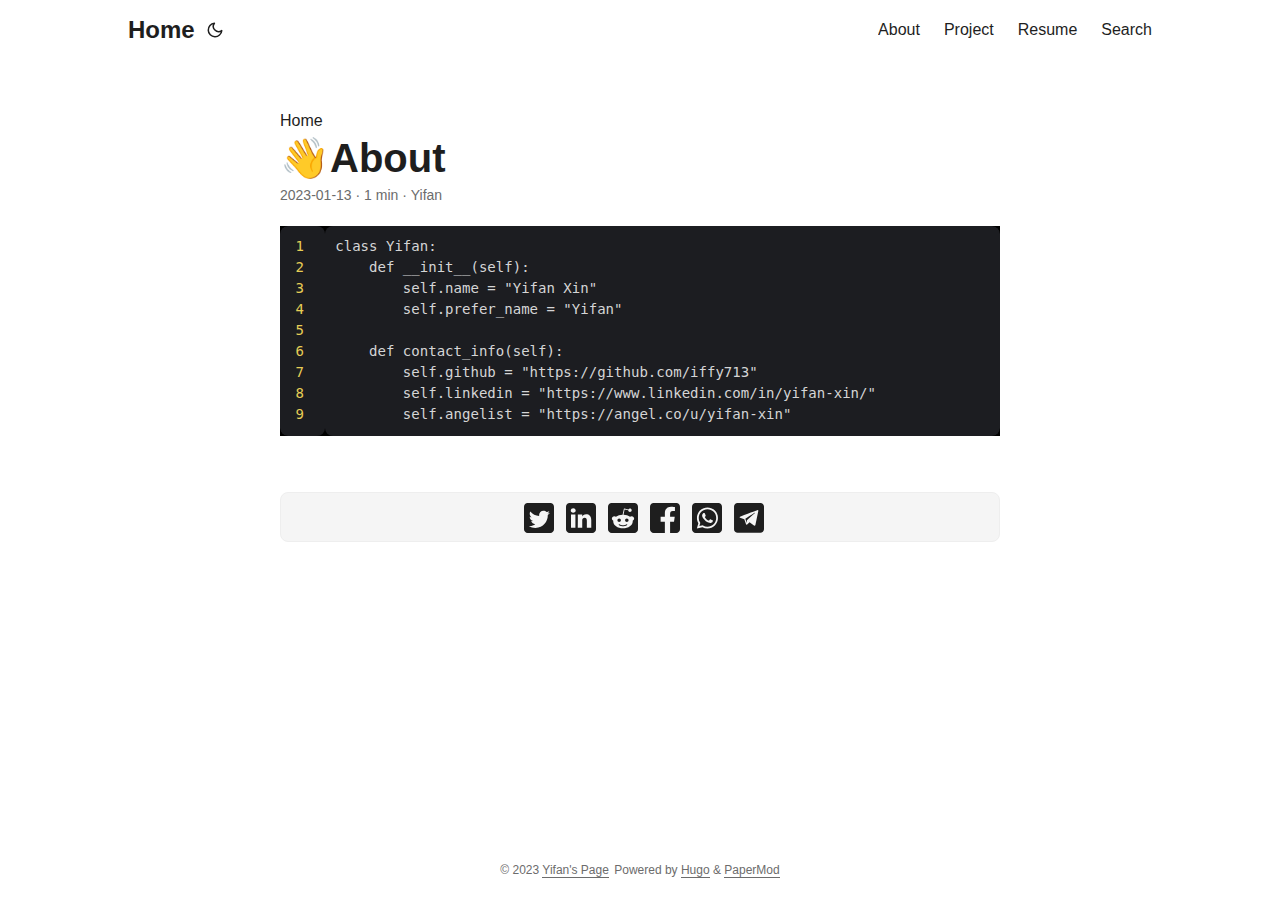
==== about/index.html @ 6765599f "project added" ====
<!DOCTYPE html>
<html lang="en" dir="auto">

<head><meta charset="utf-8">
<meta http-equiv="X-UA-Compatible" content="IE=edge">
<meta name="viewport" content="width=device-width, initial-scale=1, shrink-to-fit=no">
<meta name="robots" content="index, follow">
<title>👋About | Yifan&#39;s Page</title>
<meta name="keywords" content="">
<meta name="description" content=" 1 2 3 4 5 6 7 8 9 class Yifan: def __init__(self): self.name = &#34;Yifan Xin&#34; self.prefer_name = &#34;Yifan&#34; def contact_info(self): self.github = &#34;https://github.com/iffy713&#34; self.linkedin = &#34;https://www.linkedin.com/in/yifan-xin/&#34; self.angelist = &#34;https://angel.co/u/yifan-xin&#34; ">
<meta name="author" content="Yifan">
<link rel="canonical" href="/about/">
<link crossorigin="anonymous" href="/assets/css/stylesheet.96899f97d8f8189d0ff2f895ef7d104ef2a38fa0104562f554c249c6476eda64.css" integrity="sha256-lomfl9j4GJ0P8viV730QTvKjj6AQRWL1VMJJxkdu2mQ=" rel="preload stylesheet" as="style">
<script defer crossorigin="anonymous" src="/assets/js/highlight.acb54fd32bbc1982428b8850317e45d076b95012730a5936667e6bc21777692a.js" integrity="sha256-rLVP0yu8GYJCi4hQMX5F0Ha5UBJzClk2Zn5rwhd3aSo="
    onload="hljs.initHighlightingOnLoad();"></script>
<link rel="icon" href="favicon.ico">
<link rel="icon" type="image/png" sizes="16x16" href="favicon-16x16.png">
<link rel="icon" type="image/png" sizes="32x32" href="favicon-32x32.png">
<link rel="apple-touch-icon" href="apple-touch-icon.png">
<link rel="mask-icon" href="safari-pinned-tab.svg">
<meta name="theme-color" content="#2e2e33">
<meta name="msapplication-TileColor" content="#2e2e33">
<noscript>
    <style>
        #theme-toggle,
        .top-link {
            display: none;
        }

    </style>
    <style>
        @media (prefers-color-scheme: dark) {
            :root {
                --theme: rgb(29, 30, 32);
                --entry: rgb(46, 46, 51);
                --primary: rgb(218, 218, 219);
                --secondary: rgb(155, 156, 157);
                --tertiary: rgb(65, 66, 68);
                --content: rgb(196, 196, 197);
                --hljs-bg: rgb(46, 46, 51);
                --code-bg: rgb(55, 56, 62);
                --border: rgb(51, 51, 51);
            }

            .list {
                background: var(--theme);
            }

            .list:not(.dark)::-webkit-scrollbar-track {
                background: 0 0;
            }

            .list:not(.dark)::-webkit-scrollbar-thumb {
                border-color: var(--theme);
            }
        }

    </style>
</noscript><meta property="og:title" content="👋About" />
<meta property="og:description" content=" 1 2 3 4 5 6 7 8 9 class Yifan: def __init__(self): self.name = &#34;Yifan Xin&#34; self.prefer_name = &#34;Yifan&#34; def contact_info(self): self.github = &#34;https://github.com/iffy713&#34; self.linkedin = &#34;https://www.linkedin.com/in/yifan-xin/&#34; self.angelist = &#34;https://angel.co/u/yifan-xin&#34; " />
<meta property="og:type" content="article" />
<meta property="og:url" content="/about/" /><meta property="article:section" content="" />
<meta property="article:published_time" content="2023-01-13T00:19:32-05:00" />
<meta property="article:modified_time" content="2023-01-13T00:19:32-05:00" />

<meta name="twitter:card" content="summary"/>
<meta name="twitter:title" content="👋About"/>
<meta name="twitter:description" content=" 1 2 3 4 5 6 7 8 9 class Yifan: def __init__(self): self.name = &#34;Yifan Xin&#34; self.prefer_name = &#34;Yifan&#34; def contact_info(self): self.github = &#34;https://github.com/iffy713&#34; self.linkedin = &#34;https://www.linkedin.com/in/yifan-xin/&#34; self.angelist = &#34;https://angel.co/u/yifan-xin&#34; "/>


<script type="application/ld+json">
{
  "@context": "https://schema.org",
  "@type": "BreadcrumbList",
  "itemListElement": [, 
    {
      "@type": "ListItem",
      "position":  2 ,
      "name": "👋About",
      "item": "/about/"
    }
  ]
}
</script>
<script type="application/ld+json">
{
  "@context": "https://schema.org",
  "@type": "BlogPosting",
  "headline": "👋About",
  "name": "👋About",
  "description": " 1 2 3 4 5 6 7 8 9 class Yifan: def __init__(self): self.name = \u0026#34;Yifan Xin\u0026#34; self.prefer_name = \u0026#34;Yifan\u0026#34; def contact_info(self): self.github = \u0026#34;https://github.com/iffy713\u0026#34; self.linkedin = \u0026#34;https://www.linkedin.com/in/yifan-xin/\u0026#34; self.angelist = \u0026#34;https://angel.co/u/yifan-xin\u0026#34; ",
  "keywords": [
    
  ],
  "articleBody": " 1 2 3 4 5 6 7 8 9 class Yifan: def __init__(self): self.name = \"Yifan Xin\" self.prefer_name = \"Yifan\" def contact_info(self): self.github = \"https://github.com/iffy713\" self.linkedin = \"https://www.linkedin.com/in/yifan-xin/\" self.angelist = \"https://angel.co/u/yifan-xin\" ",
  "wordCount" : "31",
  "inLanguage": "en",
  "datePublished": "2023-01-13T00:19:32-05:00",
  "dateModified": "2023-01-13T00:19:32-05:00",
  "author":{
    "@type": "Person",
    "name": "Yifan"
  },
  "mainEntityOfPage": {
    "@type": "WebPage",
    "@id": "/about/"
  },
  "publisher": {
    "@type": "Organization",
    "name": "Yifan's Page",
    "logo": {
      "@type": "ImageObject",
      "url": "favicon.ico"
    }
  }
}
</script>
</head>

<body class="" id="top">
<script>
    if (localStorage.getItem("pref-theme") === "dark") {
        document.body.classList.add('dark');
    } else if (localStorage.getItem("pref-theme") === "light") {
        document.body.classList.remove('dark')
    } else if (window.matchMedia('(prefers-color-scheme: dark)').matches) {
        document.body.classList.add('dark');
    }

</script>

<header class="header">
    <nav class="nav">
        <div class="logo">
            <a href="" accesskey="h" title="Home (Alt + H)">Home</a>
            <div class="logo-switches">
                <button id="theme-toggle" accesskey="t" title="(Alt + T)">
                    <svg id="moon" xmlns="http://www.w3.org/2000/svg" width="24" height="18" viewBox="0 0 24 24"
                        fill="none" stroke="currentColor" stroke-width="2" stroke-linecap="round"
                        stroke-linejoin="round">
                        <path d="M21 12.79A9 9 0 1 1 11.21 3 7 7 0 0 0 21 12.79z"></path>
                    </svg>
                    <svg id="sun" xmlns="http://www.w3.org/2000/svg" width="24" height="18" viewBox="0 0 24 24"
                        fill="none" stroke="currentColor" stroke-width="2" stroke-linecap="round"
                        stroke-linejoin="round">
                        <circle cx="12" cy="12" r="5"></circle>
                        <line x1="12" y1="1" x2="12" y2="3"></line>
                        <line x1="12" y1="21" x2="12" y2="23"></line>
                        <line x1="4.22" y1="4.22" x2="5.64" y2="5.64"></line>
                        <line x1="18.36" y1="18.36" x2="19.78" y2="19.78"></line>
                        <line x1="1" y1="12" x2="3" y2="12"></line>
                        <line x1="21" y1="12" x2="23" y2="12"></line>
                        <line x1="4.22" y1="19.78" x2="5.64" y2="18.36"></line>
                        <line x1="18.36" y1="5.64" x2="19.78" y2="4.22"></line>
                    </svg>
                </button>
            </div>
        </div>
        <ul id="menu">
            <li>
                <a href="about" title="About">
                    <span>About</span>
                </a>
            </li>
            <li>
                <a href="project" title="Project">
                    <span>Project</span>
                </a>
            </li>
            <li>
                <a href="resume" title="Resume">
                    <span>Resume</span>
                </a>
            </li>
            <li>
                <a href="search" title="Search">
                    <span>Search</span>
                </a>
            </li>
        </ul>
    </nav>
</header>
<main class="main">

<article class="post-single">
  <header class="post-header">
    <div class="breadcrumbs"><a href="">Home</a></div>
    <h1 class="post-title">
      👋About
    </h1>
    <div class="post-meta"><span title='2023-01-13 00:19:32 -0500 EST'>2023-01-13</span>&nbsp;·&nbsp;1 min&nbsp;·&nbsp;Yifan

</div>
  </header> 

  <div class="post-content"><div class="highlight"><div style="color:#e5e5e5;background-color:#000;-moz-tab-size:4;-o-tab-size:4;tab-size:4;">
<table style="border-spacing:0;padding:0;margin:0;border:0;"><tr><td style="vertical-align:top;padding:0;margin:0;border:0;">
<pre tabindex="0" style="color:#e5e5e5;background-color:#000;-moz-tab-size:4;-o-tab-size:4;tab-size:4;"><code><span style="white-space:pre;user-select:none;margin-right:0.4em;padding:0 0.4em 0 0.4em;color:#727272">1
</span><span style="white-space:pre;user-select:none;margin-right:0.4em;padding:0 0.4em 0 0.4em;color:#727272">2
</span><span style="white-space:pre;user-select:none;margin-right:0.4em;padding:0 0.4em 0 0.4em;color:#727272">3
</span><span style="white-space:pre;user-select:none;margin-right:0.4em;padding:0 0.4em 0 0.4em;color:#727272">4
</span><span style="white-space:pre;user-select:none;margin-right:0.4em;padding:0 0.4em 0 0.4em;color:#727272">5
</span><span style="white-space:pre;user-select:none;margin-right:0.4em;padding:0 0.4em 0 0.4em;color:#727272">6
</span><span style="white-space:pre;user-select:none;margin-right:0.4em;padding:0 0.4em 0 0.4em;color:#727272">7
</span><span style="white-space:pre;user-select:none;margin-right:0.4em;padding:0 0.4em 0 0.4em;color:#727272">8
</span><span style="white-space:pre;user-select:none;margin-right:0.4em;padding:0 0.4em 0 0.4em;color:#727272">9
</span></code></pre></td>
<td style="vertical-align:top;padding:0;margin:0;border:0;;width:100%">
<pre tabindex="0" style="color:#e5e5e5;background-color:#000;-moz-tab-size:4;-o-tab-size:4;tab-size:4;"><code class="language-fallback" data-lang="fallback"><span style="display:flex;"><span>class Yifan:
</span></span><span style="display:flex;"><span>    def __init__(self):
</span></span><span style="display:flex;"><span>        self.name = &#34;Yifan Xin&#34;
</span></span><span style="display:flex;"><span>        self.prefer_name = &#34;Yifan&#34;
</span></span><span style="display:flex;"><span>
</span></span><span style="display:flex;"><span>    def contact_info(self):
</span></span><span style="display:flex;"><span>        self.github = &#34;https://github.com/iffy713&#34;
</span></span><span style="display:flex;"><span>        self.linkedin = &#34;https://www.linkedin.com/in/yifan-xin/&#34;
</span></span><span style="display:flex;"><span>        self.angelist = &#34;https://angel.co/u/yifan-xin&#34;
</span></span></code></pre></td></tr></table>
</div>
</div>

  </div>

  <footer class="post-footer">
    <ul class="post-tags">
    </ul>


<div class="share-buttons">
    <a target="_blank" rel="noopener noreferrer" aria-label="share 👋About on twitter"
        href="https://twitter.com/intent/tweet/?text=%f0%9f%91%8bAbout&amp;url=%2fabout%2f&amp;hashtags=">
        <svg version="1.1" viewBox="0 0 512 512" xml:space="preserve" height="30px" width="30px" fill="currentColor">
            <path
                d="M449.446,0c34.525,0 62.554,28.03 62.554,62.554l0,386.892c0,34.524 -28.03,62.554 -62.554,62.554l-386.892,0c-34.524,0 -62.554,-28.03 -62.554,-62.554l0,-386.892c0,-34.524 28.029,-62.554 62.554,-62.554l386.892,0Zm-253.927,424.544c135.939,0 210.268,-112.643 210.268,-210.268c0,-3.218 0,-6.437 -0.153,-9.502c14.406,-10.421 26.973,-23.448 36.935,-38.314c-13.18,5.824 -27.433,9.809 -42.452,11.648c15.326,-9.196 26.973,-23.602 32.49,-40.92c-14.252,8.429 -30.038,14.56 -46.896,17.931c-13.487,-14.406 -32.644,-23.295 -53.946,-23.295c-40.767,0 -73.87,33.104 -73.87,73.87c0,5.824 0.613,11.494 1.992,16.858c-61.456,-3.065 -115.862,-32.49 -152.337,-77.241c-6.284,10.881 -9.962,23.601 -9.962,37.088c0,25.594 13.027,48.276 32.95,61.456c-12.107,-0.307 -23.448,-3.678 -33.41,-9.196l0,0.92c0,35.862 25.441,65.594 59.311,72.49c-6.13,1.686 -12.72,2.606 -19.464,2.606c-4.751,0 -9.348,-0.46 -13.946,-1.38c9.349,29.426 36.628,50.728 68.965,51.341c-25.287,19.771 -57.164,31.571 -91.8,31.571c-5.977,0 -11.801,-0.306 -17.625,-1.073c32.337,21.15 71.264,33.41 112.95,33.41Z" />
        </svg>
    </a>
    <a target="_blank" rel="noopener noreferrer" aria-label="share 👋About on linkedin"
        href="https://www.linkedin.com/shareArticle?mini=true&amp;url=%2fabout%2f&amp;title=%f0%9f%91%8bAbout&amp;summary=%f0%9f%91%8bAbout&amp;source=%2fabout%2f">
        <svg version="1.1" viewBox="0 0 512 512" xml:space="preserve" height="30px" width="30px" fill="currentColor">
            <path
                d="M449.446,0c34.525,0 62.554,28.03 62.554,62.554l0,386.892c0,34.524 -28.03,62.554 -62.554,62.554l-386.892,0c-34.524,0 -62.554,-28.03 -62.554,-62.554l0,-386.892c0,-34.524 28.029,-62.554 62.554,-62.554l386.892,0Zm-288.985,423.278l0,-225.717l-75.04,0l0,225.717l75.04,0Zm270.539,0l0,-129.439c0,-69.333 -37.018,-101.586 -86.381,-101.586c-39.804,0 -57.634,21.891 -67.617,37.266l0,-31.958l-75.021,0c0.995,21.181 0,225.717 0,225.717l75.02,0l0,-126.056c0,-6.748 0.486,-13.492 2.474,-18.315c5.414,-13.475 17.767,-27.434 38.494,-27.434c27.135,0 38.007,20.707 38.007,51.037l0,120.768l75.024,0Zm-307.552,-334.556c-25.674,0 -42.448,16.879 -42.448,39.002c0,21.658 16.264,39.002 41.455,39.002l0.484,0c26.165,0 42.452,-17.344 42.452,-39.002c-0.485,-22.092 -16.241,-38.954 -41.943,-39.002Z" />
        </svg>
    </a>
    <a target="_blank" rel="noopener noreferrer" aria-label="share 👋About on reddit"
        href="https://reddit.com/submit?url=%2fabout%2f&title=%f0%9f%91%8bAbout">
        <svg version="1.1" viewBox="0 0 512 512" xml:space="preserve" height="30px" width="30px" fill="currentColor">
            <path
                d="M449.446,0c34.525,0 62.554,28.03 62.554,62.554l0,386.892c0,34.524 -28.03,62.554 -62.554,62.554l-386.892,0c-34.524,0 -62.554,-28.03 -62.554,-62.554l0,-386.892c0,-34.524 28.029,-62.554 62.554,-62.554l386.892,0Zm-3.446,265.638c0,-22.964 -18.616,-41.58 -41.58,-41.58c-11.211,0 -21.361,4.457 -28.841,11.666c-28.424,-20.508 -67.586,-33.757 -111.204,-35.278l18.941,-89.121l61.884,13.157c0.756,15.734 13.642,28.29 29.56,28.29c16.407,0 29.706,-13.299 29.706,-29.701c0,-16.403 -13.299,-29.702 -29.706,-29.702c-11.666,0 -21.657,6.792 -26.515,16.578l-69.105,-14.69c-1.922,-0.418 -3.939,-0.042 -5.585,1.036c-1.658,1.073 -2.811,2.761 -3.224,4.686l-21.152,99.438c-44.258,1.228 -84.046,14.494 -112.837,35.232c-7.468,-7.164 -17.589,-11.591 -28.757,-11.591c-22.965,0 -41.585,18.616 -41.585,41.58c0,16.896 10.095,31.41 24.568,37.918c-0.639,4.135 -0.99,8.328 -0.99,12.576c0,63.977 74.469,115.836 166.33,115.836c91.861,0 166.334,-51.859 166.334,-115.836c0,-4.218 -0.347,-8.387 -0.977,-12.493c14.564,-6.47 24.735,-21.034 24.735,-38.001Zm-119.474,108.193c-20.27,20.241 -59.115,21.816 -70.534,21.816c-11.428,0 -50.277,-1.575 -70.522,-21.82c-3.007,-3.008 -3.007,-7.882 0,-10.889c3.003,-2.999 7.882,-3.003 10.885,0c12.777,12.781 40.11,17.317 59.637,17.317c19.522,0 46.86,-4.536 59.657,-17.321c3.016,-2.999 7.886,-2.995 10.885,0.008c3.008,3.011 3.003,7.882 -0.008,10.889Zm-5.23,-48.781c-16.373,0 -29.701,-13.324 -29.701,-29.698c0,-16.381 13.328,-29.714 29.701,-29.714c16.378,0 29.706,13.333 29.706,29.714c0,16.374 -13.328,29.698 -29.706,29.698Zm-160.386,-29.702c0,-16.381 13.328,-29.71 29.714,-29.71c16.369,0 29.689,13.329 29.689,29.71c0,16.373 -13.32,29.693 -29.689,29.693c-16.386,0 -29.714,-13.32 -29.714,-29.693Z" />
        </svg>
    </a>
    <a target="_blank" rel="noopener noreferrer" aria-label="share 👋About on facebook"
        href="https://facebook.com/sharer/sharer.php?u=%2fabout%2f">
        <svg version="1.1" viewBox="0 0 512 512" xml:space="preserve" height="30px" width="30px" fill="currentColor">
            <path
                d="M449.446,0c34.525,0 62.554,28.03 62.554,62.554l0,386.892c0,34.524 -28.03,62.554 -62.554,62.554l-106.468,0l0,-192.915l66.6,0l12.672,-82.621l-79.272,0l0,-53.617c0,-22.603 11.073,-44.636 46.58,-44.636l36.042,0l0,-70.34c0,0 -32.71,-5.582 -63.982,-5.582c-65.288,0 -107.96,39.569 -107.96,111.204l0,62.971l-72.573,0l0,82.621l72.573,0l0,192.915l-191.104,0c-34.524,0 -62.554,-28.03 -62.554,-62.554l0,-386.892c0,-34.524 28.029,-62.554 62.554,-62.554l386.892,0Z" />
        </svg>
    </a>
    <a target="_blank" rel="noopener noreferrer" aria-label="share 👋About on whatsapp"
        href="https://api.whatsapp.com/send?text=%f0%9f%91%8bAbout%20-%20%2fabout%2f">
        <svg version="1.1" viewBox="0 0 512 512" xml:space="preserve" height="30px" width="30px" fill="currentColor">
            <path
                d="M449.446,0c34.525,0 62.554,28.03 62.554,62.554l0,386.892c0,34.524 -28.03,62.554 -62.554,62.554l-386.892,0c-34.524,0 -62.554,-28.03 -62.554,-62.554l0,-386.892c0,-34.524 28.029,-62.554 62.554,-62.554l386.892,0Zm-58.673,127.703c-33.842,-33.881 -78.847,-52.548 -126.798,-52.568c-98.799,0 -179.21,80.405 -179.249,179.234c-0.013,31.593 8.241,62.428 23.927,89.612l-25.429,92.884l95.021,-24.925c26.181,14.28 55.659,21.807 85.658,21.816l0.074,0c98.789,0 179.206,-80.413 179.247,-179.243c0.018,-47.895 -18.61,-92.93 -52.451,-126.81Zm-126.797,275.782l-0.06,0c-26.734,-0.01 -52.954,-7.193 -75.828,-20.767l-5.441,-3.229l-56.386,14.792l15.05,-54.977l-3.542,-5.637c-14.913,-23.72 -22.791,-51.136 -22.779,-79.287c0.033,-82.142 66.867,-148.971 149.046,-148.971c39.793,0.014 77.199,15.531 105.329,43.692c28.128,28.16 43.609,65.592 43.594,105.4c-0.034,82.149 -66.866,148.983 -148.983,148.984Zm81.721,-111.581c-4.479,-2.242 -26.499,-13.075 -30.604,-14.571c-4.105,-1.495 -7.091,-2.241 -10.077,2.241c-2.986,4.483 -11.569,14.572 -14.182,17.562c-2.612,2.988 -5.225,3.364 -9.703,1.12c-4.479,-2.241 -18.91,-6.97 -36.017,-22.23c-13.314,-11.876 -22.304,-26.542 -24.916,-31.026c-2.612,-4.484 -0.279,-6.908 1.963,-9.14c2.016,-2.007 4.48,-5.232 6.719,-7.847c2.24,-2.615 2.986,-4.484 4.479,-7.472c1.493,-2.99 0.747,-5.604 -0.374,-7.846c-1.119,-2.241 -10.077,-24.288 -13.809,-33.256c-3.635,-8.733 -7.327,-7.55 -10.077,-7.688c-2.609,-0.13 -5.598,-0.158 -8.583,-0.158c-2.986,0 -7.839,1.121 -11.944,5.604c-4.105,4.484 -15.675,15.32 -15.675,37.364c0,22.046 16.048,43.342 18.287,46.332c2.24,2.99 31.582,48.227 76.511,67.627c10.685,4.615 19.028,7.371 25.533,9.434c10.728,3.41 20.492,2.929 28.209,1.775c8.605,-1.285 26.499,-10.833 30.231,-21.295c3.732,-10.464 3.732,-19.431 2.612,-21.298c-1.119,-1.869 -4.105,-2.99 -8.583,-5.232Z" />
        </svg>
    </a>
    <a target="_blank" rel="noopener noreferrer" aria-label="share 👋About on telegram"
        href="https://telegram.me/share/url?text=%f0%9f%91%8bAbout&amp;url=%2fabout%2f">
        <svg version="1.1" xml:space="preserve" viewBox="2 2 28 28" height="30px" width="30px" fill="currentColor">
            <path
                d="M26.49,29.86H5.5a3.37,3.37,0,0,1-2.47-1,3.35,3.35,0,0,1-1-2.47V5.48A3.36,3.36,0,0,1,3,3,3.37,3.37,0,0,1,5.5,2h21A3.38,3.38,0,0,1,29,3a3.36,3.36,0,0,1,1,2.46V26.37a3.35,3.35,0,0,1-1,2.47A3.38,3.38,0,0,1,26.49,29.86Zm-5.38-6.71a.79.79,0,0,0,.85-.66L24.73,9.24a.55.55,0,0,0-.18-.46.62.62,0,0,0-.41-.17q-.08,0-16.53,6.11a.59.59,0,0,0-.41.59.57.57,0,0,0,.43.52l4,1.24,1.61,4.83a.62.62,0,0,0,.63.43.56.56,0,0,0,.4-.17L16.54,20l4.09,3A.9.9,0,0,0,21.11,23.15ZM13.8,20.71l-1.21-4q8.72-5.55,8.78-5.55c.15,0,.23,0,.23.16a.18.18,0,0,1,0,.06s-2.51,2.3-7.52,6.8Z" />
        </svg>
    </a>
</div>
  </footer>
</article>
    </main>
    
<footer class="footer">
    <span>&copy; 2023 <a href="">Yifan&#39;s Page</a></span>
    <span>
        Powered by
        <a href="https://gohugo.io/" rel="noopener noreferrer" target="_blank">Hugo</a> &
        <a href="https://github.com/adityatelange/hugo-PaperMod/" rel="noopener" target="_blank">PaperMod</a>
    </span>
</footer>
<a href="#top" aria-label="go to top" title="Go to Top (Alt + G)" class="top-link" id="top-link" accesskey="g">
    <svg xmlns="http://www.w3.org/2000/svg" viewBox="0 0 12 6" fill="currentColor">
        <path d="M12 6H0l6-6z" />
    </svg>
</a>

<script>
    let menu = document.getElementById('menu')
    if (menu) {
        menu.scrollLeft = localStorage.getItem("menu-scroll-position");
        menu.onscroll = function () {
            localStorage.setItem("menu-scroll-position", menu.scrollLeft);
        }
    }

    document.querySelectorAll('a[href^="#"]').forEach(anchor => {
        anchor.addEventListener("click", function (e) {
            e.preventDefault();
            var id = this.getAttribute("href").substr(1);
            if (!window.matchMedia('(prefers-reduced-motion: reduce)').matches) {
                document.querySelector(`[id='${decodeURIComponent(id)}']`).scrollIntoView({
                    behavior: "smooth"
                });
            } else {
                document.querySelector(`[id='${decodeURIComponent(id)}']`).scrollIntoView();
            }
            if (id === "top") {
                history.replaceState(null, null, " ");
            } else {
                history.pushState(null, null, `#${id}`);
            }
        });
    });

</script>
<script>
    var mybutton = document.getElementById("top-link");
    window.onscroll = function () {
        if (document.body.scrollTop > 800 || document.documentElement.scrollTop > 800) {
            mybutton.style.visibility = "visible";
            mybutton.style.opacity = "1";
        } else {
            mybutton.style.visibility = "hidden";
            mybutton.style.opacity = "0";
        }
    };

</script>
<script>
    document.getElementById("theme-toggle").addEventListener("click", () => {
        if (document.body.className.includes("dark")) {
            document.body.classList.remove('dark');
            localStorage.setItem("pref-theme", 'light');
        } else {
            document.body.classList.add('dark');
            localStorage.setItem("pref-theme", 'dark');
        }
    })

</script>
<script>
    document.querySelectorAll('pre > code').forEach((codeblock) => {
        const container = codeblock.parentNode.parentNode;

        const copybutton = document.createElement('button');
        copybutton.classList.add('copy-code');
        copybutton.innerHTML = 'copy';

        function copyingDone() {
            copybutton.innerHTML = 'copied!';
            setTimeout(() => {
                copybutton.innerHTML = 'copy';
            }, 2000);
        }

        copybutton.addEventListener('click', (cb) => {
            if ('clipboard' in navigator) {
                navigator.clipboard.writeText(codeblock.textContent);
                copyingDone();
                return;
            }

            const range = document.createRange();
            range.selectNodeContents(codeblock);
            const selection = window.getSelection();
            selection.removeAllRanges();
            selection.addRange(range);
            try {
                document.execCommand('copy');
                copyingDone();
            } catch (e) { };
            selection.removeRange(range);
        });

        if (container.classList.contains("highlight")) {
            container.appendChild(copybutton);
        } else if (container.parentNode.firstChild == container) {
            
        } else if (codeblock.parentNode.parentNode.parentNode.parentNode.parentNode.nodeName == "TABLE") {
            
            codeblock.parentNode.parentNode.parentNode.parentNode.parentNode.appendChild(copybutton);
        } else {
            
            codeblock.parentNode.appendChild(copybutton);
        }
    });
</script>
</body>

</html>
---- assets/css/stylesheet.96899f97d8f8189d0ff2f895ef7d104ef2a38fa0104562f554c249c6476eda64.css ----
/*
  PaperMod v6
  License: MIT https://github.com/adityatelange/hugo-PaperMod/blob/master/LICENSE
  Copyright (c) 2020 nanxiaobei and adityatelange
  Copyright (c) 2021-2022 adityatelange
*/
:root{--gap:24px;--content-gap:20px;--nav-width:1024px;--main-width:720px;--header-height:60px;--footer-height:60px;--radius:8px;--theme:rgb(255, 255, 255);--entry:rgb(255, 255, 255);--primary:rgb(30, 30, 30);--secondary:rgb(108, 108, 108);--tertiary:rgb(214, 214, 214);--content:rgb(31, 31, 31);--hljs-bg:rgb(28, 29, 33);--code-bg:rgb(245, 245, 245);--border:rgb(238, 238, 238)}.dark{--theme:rgb(29, 30, 32);--entry:rgb(46, 46, 51);--primary:rgb(218, 218, 219);--secondary:rgb(155, 156, 157);--tertiary:rgb(65, 66, 68);--content:rgb(196, 196, 197);--hljs-bg:rgb(46, 46, 51);--code-bg:rgb(55, 56, 62);--border:rgb(51, 51, 51)}.list{background:var(--code-bg)}.dark.list{background:var(--theme)}*,::after,::before{box-sizing:border-box}html{-webkit-tap-highlight-color:transparent;overflow-y:scroll}a,button,body,h1,h2,h3,h4,h5,h6{color:var(--primary)}body{font-family:-apple-system,BlinkMacSystemFont,segoe ui,Roboto,Oxygen,Ubuntu,Cantarell,open sans,helvetica neue,sans-serif;font-size:18px;line-height:1.6;word-break:break-word;background:var(--theme)}article,aside,figcaption,figure,footer,header,hgroup,main,nav,section,table{display:block}h1,h2,h3,h4,h5,h6{line-height:1.2}h1,h2,h3,h4,h5,h6,p{margin-top:0;margin-bottom:0}ul{padding:0}a{text-decoration:none}body,figure,ul{margin:0}table{width:100%;border-collapse:collapse;border-spacing:0;overflow-x:auto;word-break:keep-all}button,input,textarea{padding:0;font:inherit;background:0 0;border:0}input,textarea{outline:0}button,input[type=button],input[type=submit]{cursor:pointer}input:-webkit-autofill,textarea:-webkit-autofill{box-shadow:0 0 0 50px var(--theme)inset}img{display:block;max-width:100%}.not-found{position:absolute;left:0;right:0;display:flex;align-items:center;justify-content:center;height:80%;font-size:160px;font-weight:700}.archive-posts{width:100%;font-size:16px}.archive-year{margin-top:40px}.archive-year:not(:last-of-type){border-bottom:2px solid var(--border)}.archive-month{display:flex;align-items:flex-start;padding:10px 0}.archive-month-header{margin:25px 0;width:200px}.archive-month:not(:last-of-type){border-bottom:1px solid var(--border)}.archive-entry{position:relative;padding:5px;margin:10px 0}.archive-entry-title{margin:5px 0;font-weight:400}.archive-count,.archive-meta{color:var(--secondary);font-size:14px}.footer,.top-link{font-size:12px;color:var(--secondary)}.footer{max-width:calc(var(--main-width) + var(--gap) * 2);margin:auto;padding:calc((var(--footer-height) - var(--gap))/2)var(--gap);text-align:center;line-height:24px}.footer span{margin-inline-start:1px;margin-inline-end:1px}.footer span:last-child{white-space:nowrap}.footer a{color:inherit;border-bottom:1px solid var(--secondary)}.footer a:hover{border-bottom:1px solid var(--primary)}.top-link{visibility:hidden;position:fixed;bottom:60px;right:30px;z-index:99;background:var(--tertiary);width:42px;height:42px;padding:12px;border-radius:64px;transition:visibility .5s,opacity .8s linear}.top-link,.top-link svg{filter:drop-shadow(0 0 0 var(--theme))}.footer a:hover,.top-link:hover{color:var(--primary)}.top-link:focus,#theme-toggle:focus{outline:0}.nav{display:flex;flex-wrap:wrap;justify-content:space-between;max-width:calc(var(--nav-width) + var(--gap) * 2);margin-inline-start:auto;margin-inline-end:auto;line-height:var(--header-height)}.nav a{display:block}.logo,#menu{display:flex;margin:auto var(--gap)}.logo{flex-wrap:inherit}.logo a{font-size:24px;font-weight:700}.logo a img,.logo a svg{display:inline;vertical-align:middle;pointer-events:none;transform:translate(0,-10%);border-radius:6px;margin-inline-end:8px}button#theme-toggle{font-size:26px;margin:auto 4px}body.dark #moon{vertical-align:middle;display:none}body:not(.dark) #sun{display:none}#menu{list-style:none;word-break:keep-all;overflow-x:auto;white-space:nowrap}#menu li+li{margin-inline-start:var(--gap)}#menu a{font-size:16px}#menu .active{font-weight:500;border-bottom:2px solid}.lang-switch li,.lang-switch ul,.logo-switches{display:inline-flex;margin:auto 4px}.lang-switch{display:flex;flex-wrap:inherit}.lang-switch a{margin:auto 3px;font-size:16px;font-weight:500}.logo-switches{flex-wrap:inherit}.main{position:relative;min-height:calc(100vh - var(--header-height) - var(--footer-height));max-width:calc(var(--main-width) + var(--gap) * 2);margin:auto;padding:var(--gap)}.page-header h1{font-size:40px}.pagination{display:flex}.pagination a{color:var(--theme);font-size:13px;line-height:36px;background:var(--primary);border-radius:calc(36px/2);padding:0 16px}.pagination .next{margin-inline-start:auto}.social-icons{padding:12px 0}.social-icons a:not(:last-of-type){margin-inline-end:12px}.social-icons a svg{height:26px;width:26px}code{direction:ltr}div.highlight,pre{position:relative}.copy-code{display:none;position:absolute;top:4px;right:4px;color:rgba(255,255,255,.8);background:rgba(78,78,78,.8);border-radius:var(--radius);padding:0 5px;font-size:14px;user-select:none}div.highlight:hover .copy-code,pre:hover .copy-code{display:block}.first-entry{position:relative;display:flex;flex-direction:column;justify-content:center;min-height:320px;margin:var(--gap)0 calc(var(--gap) * 2)}.first-entry .entry-header{overflow:hidden;display:-webkit-box;-webkit-box-orient:vertical;-webkit-line-clamp:3}.first-entry .entry-header h1{font-size:34px;line-height:1.3}.first-entry .entry-content{margin:14px 0;font-size:16px;-webkit-line-clamp:3}.first-entry .entry-footer{font-size:14px}.home-info .entry-content{-webkit-line-clamp:unset}.post-entry{position:relative;margin-bottom:var(--gap);padding:var(--gap);background:var(--entry);border-radius:var(--radius);transition:transform .1s;border:1px solid var(--border)}.post-entry:active{transform:scale(.96)}.tag-entry .entry-cover{display:none}.entry-header h2{font-size:24px;line-height:1.3}.entry-content{margin:8px 0;color:var(--secondary);font-size:14px;line-height:1.6;overflow:hidden;display:-webkit-box;-webkit-box-orient:vertical;-webkit-line-clamp:2}.entry-footer{color:var(--secondary);font-size:13px}.entry-link{position:absolute;left:0;right:0;top:0;bottom:0}.entry-cover,.entry-isdraft{font-size:14px;color:var(--secondary)}.entry-cover{margin-bottom:var(--gap);text-align:center}.entry-cover img{border-radius:var(--radius);pointer-events:none;width:100%;height:auto}.entry-cover a{color:var(--secondary);box-shadow:0 1px 0 var(--primary)}.page-header,.post-header{margin:24px auto var(--content-gap)}.post-title{margin-bottom:2px;font-size:40px}.post-description{margin-top:10px;margin-bottom:5px}.post-meta,.breadcrumbs{color:var(--secondary);font-size:14px;display:flex;flex-wrap:wrap}.post-meta .i18n_list li{display:inline-flex;list-style:none;margin:auto 3px;box-shadow:0 1px 0 var(--secondary)}.breadcrumbs a{font-size:16px}.post-content{color:var(--content)}.post-content h3,.post-content h4,.post-content h5,.post-content h6{margin:24px 0 16px}.post-content h1{margin:40px auto 32px;font-size:40px}.post-content h2{margin:32px auto 24px;font-size:32px}.post-content h3{font-size:24px}.post-content h4{font-size:16px}.post-content h5{font-size:14px}.post-content h6{font-size:12px}.post-content a,.toc a:hover{box-shadow:0 1px;box-decoration-break:clone;-webkit-box-decoration-break:clone}.post-content a code{margin:auto 0;border-radius:0;box-shadow:0 -1px 0 var(--primary)inset}.post-content del{text-decoration:none;background:linear-gradient(to right,var(--primary) 100%,transparent 0)0/1px 1px repeat-x}.post-content dl,.post-content ol,.post-content p,.post-content figure,.post-content ul{margin-bottom:var(--content-gap)}.post-content ol,.post-content ul{padding-inline-start:20px}.post-content li{margin-top:5px}.post-content li p{margin-bottom:0}.post-content dl{display:flex;flex-wrap:wrap;margin:0}.post-content dt{width:25%;font-weight:700}.post-content dd{width:75%;margin-inline-start:0;padding-inline-start:10px}.post-content dd~dd,.post-content dt~dt{margin-top:10px}.post-content table{margin-bottom:32px}.post-content table th,.post-content table:not(.highlighttable,.highlight table,.gist .highlight) td{min-width:80px;padding:12px 8px;line-height:1.5;border-bottom:1px solid var(--border)}.post-content table th{font-size:14px;text-align:start}.post-content table:not(.highlighttable) td code:only-child{margin:auto 0}.post-content .highlight table{border-radius:var(--radius)}.post-content .highlight:not(table){margin:10px auto;background:var(--hljs-bg)!important;border-radius:var(--radius);direction:ltr}.post-content li>.highlight{margin-inline-end:0}.post-content ul pre{margin-inline-start:calc(var(--gap) * -2)}.post-content .highlight pre{margin:0}.post-content .highlighttable{table-layout:fixed}.post-content .highlighttable td:first-child{width:40px}.post-content .highlighttable td .linenodiv{padding-inline-end:0!important}.post-content .highlighttable td .highlight,.post-content .highlighttable td .linenodiv pre{margin-bottom:0}.post-content code{margin:auto 4px;padding:4px 6px;font-size:.78em;line-height:1.5;background:var(--code-bg);border-radius:2px}.post-content pre code{display:block;margin:auto 0;padding:10px;color:#d5d5d6;background:var(--hljs-bg)!important;border-radius:var(--radius);overflow-x:auto;word-break:break-all}.post-content blockquote{margin:20px 0;padding:0 14px;border-inline-start:3px solid var(--primary)}.post-content hr{margin:30px 0;height:2px;background:var(--tertiary);border:0}.post-content iframe{max-width:100%}.post-content img{border-radius:4px;margin:1rem 0}.post-content img[src*="#center"]{margin:1rem auto}.post-content figure.align-center{text-align:center}.post-content figure>figcaption{color:var(--primary);font-size:16px;font-weight:700;margin:8px 0 16px}.post-content figure>figcaption>p{color:var(--secondary);font-size:14px;font-weight:400}.toc{margin:0 2px 40px;border:1px solid var(--border);background:var(--code-bg);border-radius:var(--radius);padding:.4em}.dark .toc{background:var(--entry)}.toc details summary{cursor:zoom-in;margin-inline-start:20px}.toc details[open] summary{cursor:zoom-out}.toc .details{display:inline;font-weight:500}.toc .inner{margin:0 20px;padding:10px 20px}.toc li ul{margin-inline-start:var(--gap)}.toc summary:focus{outline:0}.post-footer{margin-top:56px}.post-tags li{display:inline-block;margin-inline-end:3px;margin-bottom:5px}.post-tags a,.share-buttons,.paginav{border-radius:var(--radius);background:var(--code-bg);border:1px solid var(--border)}.post-tags a{display:block;padding-inline-start:14px;padding-inline-end:14px;color:var(--secondary);font-size:14px;line-height:34px;background:var(--code-bg)}.post-tags a:hover,.paginav a:hover{background:var(--border)}.share-buttons{margin:14px 0;padding-inline-start:var(--radius);display:flex;justify-content:center;overflow-x:auto}.share-buttons a{margin-top:10px}.share-buttons a:not(:last-of-type){margin-inline-end:12px}h1:hover .anchor,h2:hover .anchor,h3:hover .anchor,h4:hover .anchor,h5:hover .anchor,h6:hover .anchor{display:inline-flex;color:var(--secondary);margin-inline-start:8px;font-weight:500;user-select:none}.paginav{margin:10px 0;display:flex;line-height:30px;border-radius:var(--radius)}.paginav a{padding-inline-start:14px;padding-inline-end:14px;border-radius:var(--radius)}.paginav .title{letter-spacing:1px;text-transform:uppercase;font-size:small;color:var(--secondary)}.paginav .prev,.paginav .next{width:50%}.paginav span:hover:not(.title){box-shadow:0 1px}.paginav .next{margin-inline-start:auto;text-align:right}[dir=rtl] .paginav .next{text-align:left}h1>a>svg{display:inline}img.in-text{display:inline;margin:auto}.buttons,.main .profile{display:flex;justify-content:center}.main .profile{align-items:center;min-height:calc(100vh - var(--header-height) - var(--footer-height) - (var(--gap) * 2));text-align:center}.profile .profile_inner h1{padding:12px 0}.profile img{display:inline-table;border-radius:50%}.buttons{flex-wrap:wrap;max-width:400px;margin:0 auto}.button{background:var(--tertiary);border-radius:var(--radius);margin:8px;padding:6px;transition:transform .1s}.button-inner{padding:0 8px}.button:active{transform:scale(.96)}#searchbox input{padding:4px 10px;width:100%;color:var(--primary);font-weight:700;border:2px solid var(--tertiary);border-radius:var(--radius)}#searchbox input:focus{border-color:var(--secondary)}#searchResults li{list-style:none;border-radius:var(--radius);padding:10px;margin:10px 0;position:relative;font-weight:500}#searchResults{margin:10px 0;width:100%}#searchResults li:active{transition:transform .1s;transform:scale(.98)}#searchResults a{position:absolute;width:100%;height:100%;top:0;left:0;outline:none}#searchResults .focus{transform:scale(.98);border:2px solid var(--tertiary)}.terms-tags li{display:inline-block;margin:10px;font-weight:500}.terms-tags a{display:block;padding:3px 10px;background:var(--tertiary);border-radius:6px;transition:transform .1s}.terms-tags a:active{background:var(--tertiary);transform:scale(.96)}.hljs-comment,.hljs-quote{color:#b6b18b}.hljs-deletion,.hljs-name,.hljs-regexp,.hljs-selector-class,.hljs-selector-id,.hljs-tag,.hljs-template-variable,.hljs-variable{color:#eb3c54}.hljs-built_in,.hljs-builtin-name,.hljs-link,.hljs-literal,.hljs-meta,.hljs-number,.hljs-params,.hljs-type{color:#e7ce56}.hljs-attribute{color:#ee7c2b}.hljs-addition,.hljs-bullet,.hljs-string,.hljs-symbol{color:#4fb4d7}.hljs-section,.hljs-title{color:#78bb65}.hljs-keyword,.hljs-selector-tag{color:#b45ea4}.hljs{display:block;overflow-x:auto;background:#1c1d21;color:#c0c5ce;padding:.5em}.hljs-emphasis{font-style:italic}.hljs-strong{font-weight:700}::-webkit-scrollbar-track{background:0 0}.list:not(.dark)::-webkit-scrollbar-track{background:var(--code-bg)}::-webkit-scrollbar-thumb{background:var(--tertiary);border:5px solid var(--theme);border-radius:var(--radius)}.list:not(.dark)::-webkit-scrollbar-thumb{border:5px solid var(--code-bg)}::-webkit-scrollbar-thumb:hover{background:var(--secondary)}::-webkit-scrollbar:not(.highlighttable,.highlight table,.gist .highlight){background:var(--theme)}.post-content .highlighttable td .highlight pre code::-webkit-scrollbar{display:none}.post-content :not(table) ::-webkit-scrollbar-thumb{border:2px solid var(--hljs-bg);background:#717175}.post-content :not(table) ::-webkit-scrollbar-thumb:hover{background:#a3a3a5}.gist table::-webkit-scrollbar-thumb{border:2px solid #fff;background:#adadad}.gist table::-webkit-scrollbar-thumb:hover{background:#707070}.post-content table::-webkit-scrollbar-thumb{border-width:2px}@media screen and (min-width:768px){::-webkit-scrollbar{width:19px;height:11px}}@media screen and (max-width:768px){:root{--gap:14px}.profile img{transform:scale(.85)}.first-entry{min-height:260px}.archive-month{flex-direction:column}.archive-year{margin-top:20px}.footer{padding:calc((var(--footer-height) - var(--gap) - 10px)/2)var(--gap)}}@media screen and (max-width:900px){.list .top-link{transform:translateY(-5rem)}}@media(prefers-reduced-motion){.terms-tags a:active,.button:active,.post-entry:active,.top-link,#searchResults .focus,#searchResults li:active{transform:none}}
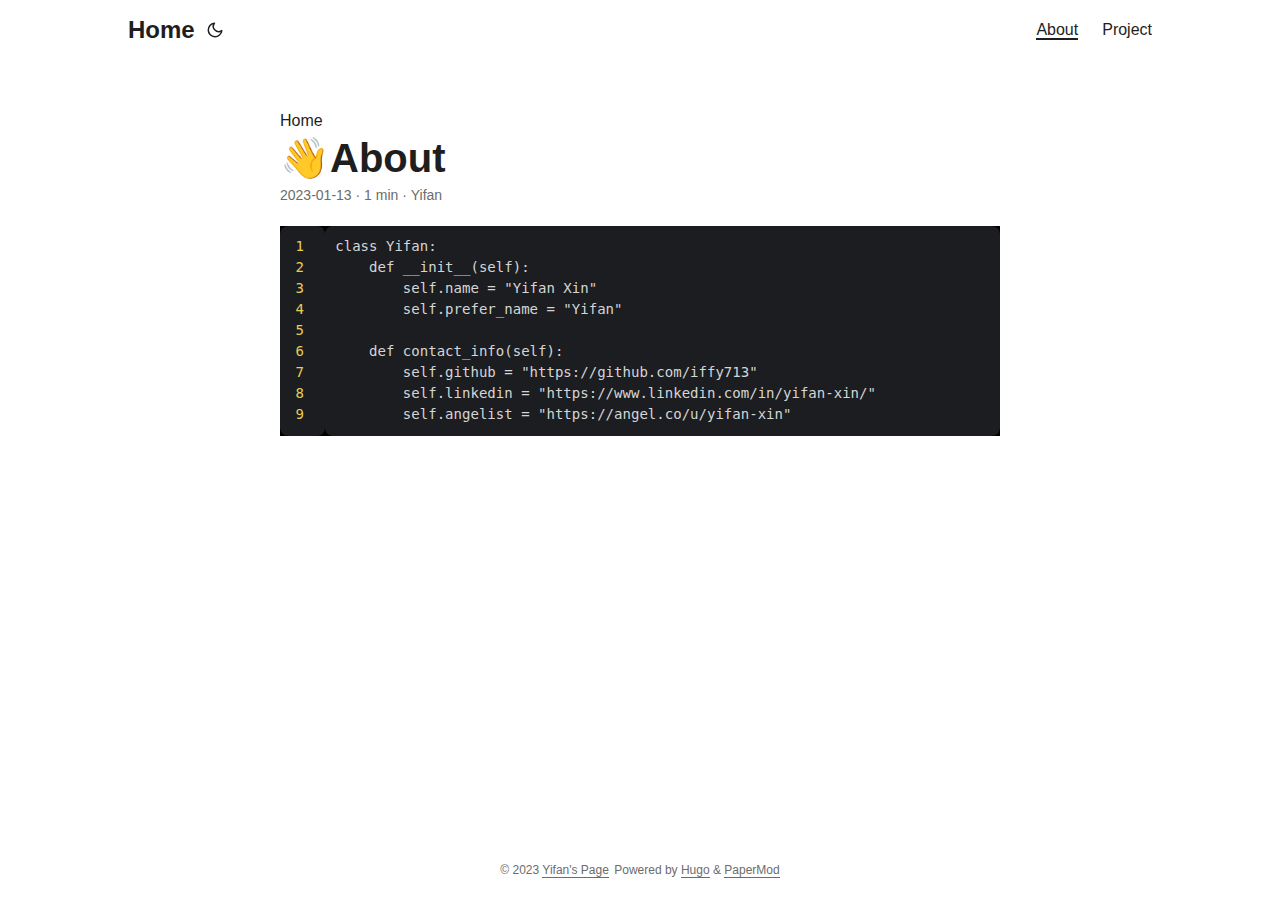
==== commit 6a5a0124: "updated" ====
--- a/about/index.html
+++ b/about/index.html
@@ -9,15 +9,15 @@
 <meta name="keywords" content="">
 <meta name="description" content=" 1 2 3 4 5 6 7 8 9 class Yifan: def __init__(self): self.name = &#34;Yifan Xin&#34; self.prefer_name = &#34;Yifan&#34; def contact_info(self): self.github = &#34;https://github.com/iffy713&#34; self.linkedin = &#34;https://www.linkedin.com/in/yifan-xin/&#34; self.angelist = &#34;https://angel.co/u/yifan-xin&#34; ">
 <meta name="author" content="Yifan">
-<link rel="canonical" href="/about/">
+<link rel="canonical" href="https://iffy713.github.io/about/">
 <link crossorigin="anonymous" href="/assets/css/stylesheet.96899f97d8f8189d0ff2f895ef7d104ef2a38fa0104562f554c249c6476eda64.css" integrity="sha256-lomfl9j4GJ0P8viV730QTvKjj6AQRWL1VMJJxkdu2mQ=" rel="preload stylesheet" as="style">
 <script defer crossorigin="anonymous" src="/assets/js/highlight.acb54fd32bbc1982428b8850317e45d076b95012730a5936667e6bc21777692a.js" integrity="sha256-rLVP0yu8GYJCi4hQMX5F0Ha5UBJzClk2Zn5rwhd3aSo="
     onload="hljs.initHighlightingOnLoad();"></script>
-<link rel="icon" href="favicon.ico">
-<link rel="icon" type="image/png" sizes="16x16" href="favicon-16x16.png">
-<link rel="icon" type="image/png" sizes="32x32" href="favicon-32x32.png">
-<link rel="apple-touch-icon" href="apple-touch-icon.png">
-<link rel="mask-icon" href="safari-pinned-tab.svg">
+<link rel="icon" href="https://iffy713.github.io/favicon.ico">
+<link rel="icon" type="image/png" sizes="16x16" href="https://iffy713.github.io/favicon-16x16.png">
+<link rel="icon" type="image/png" sizes="32x32" href="https://iffy713.github.io/favicon-32x32.png">
+<link rel="apple-touch-icon" href="https://iffy713.github.io/apple-touch-icon.png">
+<link rel="mask-icon" href="https://iffy713.github.io/safari-pinned-tab.svg">
 <meta name="theme-color" content="#2e2e33">
 <meta name="msapplication-TileColor" content="#2e2e33">
 <noscript>
@@ -59,7 +59,7 @@
 </noscript><meta property="og:title" content="👋About" />
 <meta property="og:description" content=" 1 2 3 4 5 6 7 8 9 class Yifan: def __init__(self): self.name = &#34;Yifan Xin&#34; self.prefer_name = &#34;Yifan&#34; def contact_info(self): self.github = &#34;https://github.com/iffy713&#34; self.linkedin = &#34;https://www.linkedin.com/in/yifan-xin/&#34; self.angelist = &#34;https://angel.co/u/yifan-xin&#34; " />
 <meta property="og:type" content="article" />
-<meta property="og:url" content="/about/" /><meta property="article:section" content="" />
+<meta property="og:url" content="https://iffy713.github.io/about/" /><meta property="article:section" content="" />
 <meta property="article:published_time" content="2023-01-13T00:19:32-05:00" />
 <meta property="article:modified_time" content="2023-01-13T00:19:32-05:00" />
 
@@ -72,12 +72,12 @@
 {
   "@context": "https://schema.org",
   "@type": "BreadcrumbList",
-  "itemListElement": [, 
+  "itemListElement": [
     {
       "@type": "ListItem",
-      "position":  2 ,
+      "position":  1 ,
       "name": "👋About",
-      "item": "/about/"
+      "item": "https://iffy713.github.io/about/"
     }
   ]
 }
@@ -103,14 +103,14 @@
   },
   "mainEntityOfPage": {
     "@type": "WebPage",
-    "@id": "/about/"
+    "@id": "https://iffy713.github.io/about/"
   },
   "publisher": {
     "@type": "Organization",
     "name": "Yifan's Page",
     "logo": {
       "@type": "ImageObject",
-      "url": "favicon.ico"
+      "url": "https://iffy713.github.io/favicon.ico"
     }
   }
 }
@@ -132,7 +132,7 @@
 <header class="header">
     <nav class="nav">
         <div class="logo">
-            <a href="" accesskey="h" title="Home (Alt + H)">Home</a>
+            <a href="https://iffy713.github.io/" accesskey="h" title="Home (Alt + H)">Home</a>
             <div class="logo-switches">
                 <button id="theme-toggle" accesskey="t" title="(Alt + T)">
                     <svg id="moon" xmlns="http://www.w3.org/2000/svg" width="24" height="18" viewBox="0 0 24 24"
@@ -158,23 +158,13 @@
         </div>
         <ul id="menu">
             <li>
-                <a href="about" title="About">
-                    <span>About</span>
+                <a href="https://iffy713.github.io/about" title="About">
+                    <span class="active">About</span>
                 </a>
             </li>
             <li>
-                <a href="project" title="Project">
+                <a href="https://iffy713.github.io/project" title="Project">
                     <span>Project</span>
-                </a>
-            </li>
-            <li>
-                <a href="resume" title="Resume">
-                    <span>Resume</span>
-                </a>
-            </li>
-            <li>
-                <a href="search" title="Search">
-                    <span>Search</span>
                 </a>
             </li>
         </ul>
@@ -184,7 +174,7 @@
 
 <article class="post-single">
   <header class="post-header">
-    <div class="breadcrumbs"><a href="">Home</a></div>
+    <div class="breadcrumbs"><a href="https://iffy713.github.io/">Home</a></div>
     <h1 class="post-title">
       👋About
     </h1>
@@ -226,56 +216,12 @@
     </ul>
 
 
-<div class="share-buttons">
-    <a target="_blank" rel="noopener noreferrer" aria-label="share 👋About on twitter"
-        href="https://twitter.com/intent/tweet/?text=%f0%9f%91%8bAbout&amp;url=%2fabout%2f&amp;hashtags=">
-        <svg version="1.1" viewBox="0 0 512 512" xml:space="preserve" height="30px" width="30px" fill="currentColor">
-            <path
-                d="M449.446,0c34.525,0 62.554,28.03 62.554,62.554l0,386.892c0,34.524 -28.03,62.554 -62.554,62.554l-386.892,0c-34.524,0 -62.554,-28.03 -62.554,-62.554l0,-386.892c0,-34.524 28.029,-62.554 62.554,-62.554l386.892,0Zm-253.927,424.544c135.939,0 210.268,-112.643 210.268,-210.268c0,-3.218 0,-6.437 -0.153,-9.502c14.406,-10.421 26.973,-23.448 36.935,-38.314c-13.18,5.824 -27.433,9.809 -42.452,11.648c15.326,-9.196 26.973,-23.602 32.49,-40.92c-14.252,8.429 -30.038,14.56 -46.896,17.931c-13.487,-14.406 -32.644,-23.295 -53.946,-23.295c-40.767,0 -73.87,33.104 -73.87,73.87c0,5.824 0.613,11.494 1.992,16.858c-61.456,-3.065 -115.862,-32.49 -152.337,-77.241c-6.284,10.881 -9.962,23.601 -9.962,37.088c0,25.594 13.027,48.276 32.95,61.456c-12.107,-0.307 -23.448,-3.678 -33.41,-9.196l0,0.92c0,35.862 25.441,65.594 59.311,72.49c-6.13,1.686 -12.72,2.606 -19.464,2.606c-4.751,0 -9.348,-0.46 -13.946,-1.38c9.349,29.426 36.628,50.728 68.965,51.341c-25.287,19.771 -57.164,31.571 -91.8,31.571c-5.977,0 -11.801,-0.306 -17.625,-1.073c32.337,21.15 71.264,33.41 112.95,33.41Z" />
-        </svg>
-    </a>
-    <a target="_blank" rel="noopener noreferrer" aria-label="share 👋About on linkedin"
-        href="https://www.linkedin.com/shareArticle?mini=true&amp;url=%2fabout%2f&amp;title=%f0%9f%91%8bAbout&amp;summary=%f0%9f%91%8bAbout&amp;source=%2fabout%2f">
-        <svg version="1.1" viewBox="0 0 512 512" xml:space="preserve" height="30px" width="30px" fill="currentColor">
-            <path
-                d="M449.446,0c34.525,0 62.554,28.03 62.554,62.554l0,386.892c0,34.524 -28.03,62.554 -62.554,62.554l-386.892,0c-34.524,0 -62.554,-28.03 -62.554,-62.554l0,-386.892c0,-34.524 28.029,-62.554 62.554,-62.554l386.892,0Zm-288.985,423.278l0,-225.717l-75.04,0l0,225.717l75.04,0Zm270.539,0l0,-129.439c0,-69.333 -37.018,-101.586 -86.381,-101.586c-39.804,0 -57.634,21.891 -67.617,37.266l0,-31.958l-75.021,0c0.995,21.181 0,225.717 0,225.717l75.02,0l0,-126.056c0,-6.748 0.486,-13.492 2.474,-18.315c5.414,-13.475 17.767,-27.434 38.494,-27.434c27.135,0 38.007,20.707 38.007,51.037l0,120.768l75.024,0Zm-307.552,-334.556c-25.674,0 -42.448,16.879 -42.448,39.002c0,21.658 16.264,39.002 41.455,39.002l0.484,0c26.165,0 42.452,-17.344 42.452,-39.002c-0.485,-22.092 -16.241,-38.954 -41.943,-39.002Z" />
-        </svg>
-    </a>
-    <a target="_blank" rel="noopener noreferrer" aria-label="share 👋About on reddit"
-        href="https://reddit.com/submit?url=%2fabout%2f&title=%f0%9f%91%8bAbout">
-        <svg version="1.1" viewBox="0 0 512 512" xml:space="preserve" height="30px" width="30px" fill="currentColor">
-            <path
-                d="M449.446,0c34.525,0 62.554,28.03 62.554,62.554l0,386.892c0,34.524 -28.03,62.554 -62.554,62.554l-386.892,0c-34.524,0 -62.554,-28.03 -62.554,-62.554l0,-386.892c0,-34.524 28.029,-62.554 62.554,-62.554l386.892,0Zm-3.446,265.638c0,-22.964 -18.616,-41.58 -41.58,-41.58c-11.211,0 -21.361,4.457 -28.841,11.666c-28.424,-20.508 -67.586,-33.757 -111.204,-35.278l18.941,-89.121l61.884,13.157c0.756,15.734 13.642,28.29 29.56,28.29c16.407,0 29.706,-13.299 29.706,-29.701c0,-16.403 -13.299,-29.702 -29.706,-29.702c-11.666,0 -21.657,6.792 -26.515,16.578l-69.105,-14.69c-1.922,-0.418 -3.939,-0.042 -5.585,1.036c-1.658,1.073 -2.811,2.761 -3.224,4.686l-21.152,99.438c-44.258,1.228 -84.046,14.494 -112.837,35.232c-7.468,-7.164 -17.589,-11.591 -28.757,-11.591c-22.965,0 -41.585,18.616 -41.585,41.58c0,16.896 10.095,31.41 24.568,37.918c-0.639,4.135 -0.99,8.328 -0.99,12.576c0,63.977 74.469,115.836 166.33,115.836c91.861,0 166.334,-51.859 166.334,-115.836c0,-4.218 -0.347,-8.387 -0.977,-12.493c14.564,-6.47 24.735,-21.034 24.735,-38.001Zm-119.474,108.193c-20.27,20.241 -59.115,21.816 -70.534,21.816c-11.428,0 -50.277,-1.575 -70.522,-21.82c-3.007,-3.008 -3.007,-7.882 0,-10.889c3.003,-2.999 7.882,-3.003 10.885,0c12.777,12.781 40.11,17.317 59.637,17.317c19.522,0 46.86,-4.536 59.657,-17.321c3.016,-2.999 7.886,-2.995 10.885,0.008c3.008,3.011 3.003,7.882 -0.008,10.889Zm-5.23,-48.781c-16.373,0 -29.701,-13.324 -29.701,-29.698c0,-16.381 13.328,-29.714 29.701,-29.714c16.378,0 29.706,13.333 29.706,29.714c0,16.374 -13.328,29.698 -29.706,29.698Zm-160.386,-29.702c0,-16.381 13.328,-29.71 29.714,-29.71c16.369,0 29.689,13.329 29.689,29.71c0,16.373 -13.32,29.693 -29.689,29.693c-16.386,0 -29.714,-13.32 -29.714,-29.693Z" />
-        </svg>
-    </a>
-    <a target="_blank" rel="noopener noreferrer" aria-label="share 👋About on facebook"
-        href="https://facebook.com/sharer/sharer.php?u=%2fabout%2f">
-        <svg version="1.1" viewBox="0 0 512 512" xml:space="preserve" height="30px" width="30px" fill="currentColor">
-            <path
-                d="M449.446,0c34.525,0 62.554,28.03 62.554,62.554l0,386.892c0,34.524 -28.03,62.554 -62.554,62.554l-106.468,0l0,-192.915l66.6,0l12.672,-82.621l-79.272,0l0,-53.617c0,-22.603 11.073,-44.636 46.58,-44.636l36.042,0l0,-70.34c0,0 -32.71,-5.582 -63.982,-5.582c-65.288,0 -107.96,39.569 -107.96,111.204l0,62.971l-72.573,0l0,82.621l72.573,0l0,192.915l-191.104,0c-34.524,0 -62.554,-28.03 -62.554,-62.554l0,-386.892c0,-34.524 28.029,-62.554 62.554,-62.554l386.892,0Z" />
-        </svg>
-    </a>
-    <a target="_blank" rel="noopener noreferrer" aria-label="share 👋About on whatsapp"
-        href="https://api.whatsapp.com/send?text=%f0%9f%91%8bAbout%20-%20%2fabout%2f">
-        <svg version="1.1" viewBox="0 0 512 512" xml:space="preserve" height="30px" width="30px" fill="currentColor">
-            <path
-                d="M449.446,0c34.525,0 62.554,28.03 62.554,62.554l0,386.892c0,34.524 -28.03,62.554 -62.554,62.554l-386.892,0c-34.524,0 -62.554,-28.03 -62.554,-62.554l0,-386.892c0,-34.524 28.029,-62.554 62.554,-62.554l386.892,0Zm-58.673,127.703c-33.842,-33.881 -78.847,-52.548 -126.798,-52.568c-98.799,0 -179.21,80.405 -179.249,179.234c-0.013,31.593 8.241,62.428 23.927,89.612l-25.429,92.884l95.021,-24.925c26.181,14.28 55.659,21.807 85.658,21.816l0.074,0c98.789,0 179.206,-80.413 179.247,-179.243c0.018,-47.895 -18.61,-92.93 -52.451,-126.81Zm-126.797,275.782l-0.06,0c-26.734,-0.01 -52.954,-7.193 -75.828,-20.767l-5.441,-3.229l-56.386,14.792l15.05,-54.977l-3.542,-5.637c-14.913,-23.72 -22.791,-51.136 -22.779,-79.287c0.033,-82.142 66.867,-148.971 149.046,-148.971c39.793,0.014 77.199,15.531 105.329,43.692c28.128,28.16 43.609,65.592 43.594,105.4c-0.034,82.149 -66.866,148.983 -148.983,148.984Zm81.721,-111.581c-4.479,-2.242 -26.499,-13.075 -30.604,-14.571c-4.105,-1.495 -7.091,-2.241 -10.077,2.241c-2.986,4.483 -11.569,14.572 -14.182,17.562c-2.612,2.988 -5.225,3.364 -9.703,1.12c-4.479,-2.241 -18.91,-6.97 -36.017,-22.23c-13.314,-11.876 -22.304,-26.542 -24.916,-31.026c-2.612,-4.484 -0.279,-6.908 1.963,-9.14c2.016,-2.007 4.48,-5.232 6.719,-7.847c2.24,-2.615 2.986,-4.484 4.479,-7.472c1.493,-2.99 0.747,-5.604 -0.374,-7.846c-1.119,-2.241 -10.077,-24.288 -13.809,-33.256c-3.635,-8.733 -7.327,-7.55 -10.077,-7.688c-2.609,-0.13 -5.598,-0.158 -8.583,-0.158c-2.986,0 -7.839,1.121 -11.944,5.604c-4.105,4.484 -15.675,15.32 -15.675,37.364c0,22.046 16.048,43.342 18.287,46.332c2.24,2.99 31.582,48.227 76.511,67.627c10.685,4.615 19.028,7.371 25.533,9.434c10.728,3.41 20.492,2.929 28.209,1.775c8.605,-1.285 26.499,-10.833 30.231,-21.295c3.732,-10.464 3.732,-19.431 2.612,-21.298c-1.119,-1.869 -4.105,-2.99 -8.583,-5.232Z" />
-        </svg>
-    </a>
-    <a target="_blank" rel="noopener noreferrer" aria-label="share 👋About on telegram"
-        href="https://telegram.me/share/url?text=%f0%9f%91%8bAbout&amp;url=%2fabout%2f">
-        <svg version="1.1" xml:space="preserve" viewBox="2 2 28 28" height="30px" width="30px" fill="currentColor">
-            <path
-                d="M26.49,29.86H5.5a3.37,3.37,0,0,1-2.47-1,3.35,3.35,0,0,1-1-2.47V5.48A3.36,3.36,0,0,1,3,3,3.37,3.37,0,0,1,5.5,2h21A3.38,3.38,0,0,1,29,3a3.36,3.36,0,0,1,1,2.46V26.37a3.35,3.35,0,0,1-1,2.47A3.38,3.38,0,0,1,26.49,29.86Zm-5.38-6.71a.79.79,0,0,0,.85-.66L24.73,9.24a.55.55,0,0,0-.18-.46.62.62,0,0,0-.41-.17q-.08,0-16.53,6.11a.59.59,0,0,0-.41.59.57.57,0,0,0,.43.52l4,1.24,1.61,4.83a.62.62,0,0,0,.63.43.56.56,0,0,0,.4-.17L16.54,20l4.09,3A.9.9,0,0,0,21.11,23.15ZM13.8,20.71l-1.21-4q8.72-5.55,8.78-5.55c.15,0,.23,0,.23.16a.18.18,0,0,1,0,.06s-2.51,2.3-7.52,6.8Z" />
-        </svg>
-    </a>
-</div>
   </footer>
 </article>
     </main>
     
 <footer class="footer">
-    <span>&copy; 2023 <a href="">Yifan&#39;s Page</a></span>
+    <span>&copy; 2023 <a href="https://iffy713.github.io/">Yifan&#39;s Page</a></span>
     <span>
         Powered by
         <a href="https://gohugo.io/" rel="noopener noreferrer" target="_blank">Hugo</a> &
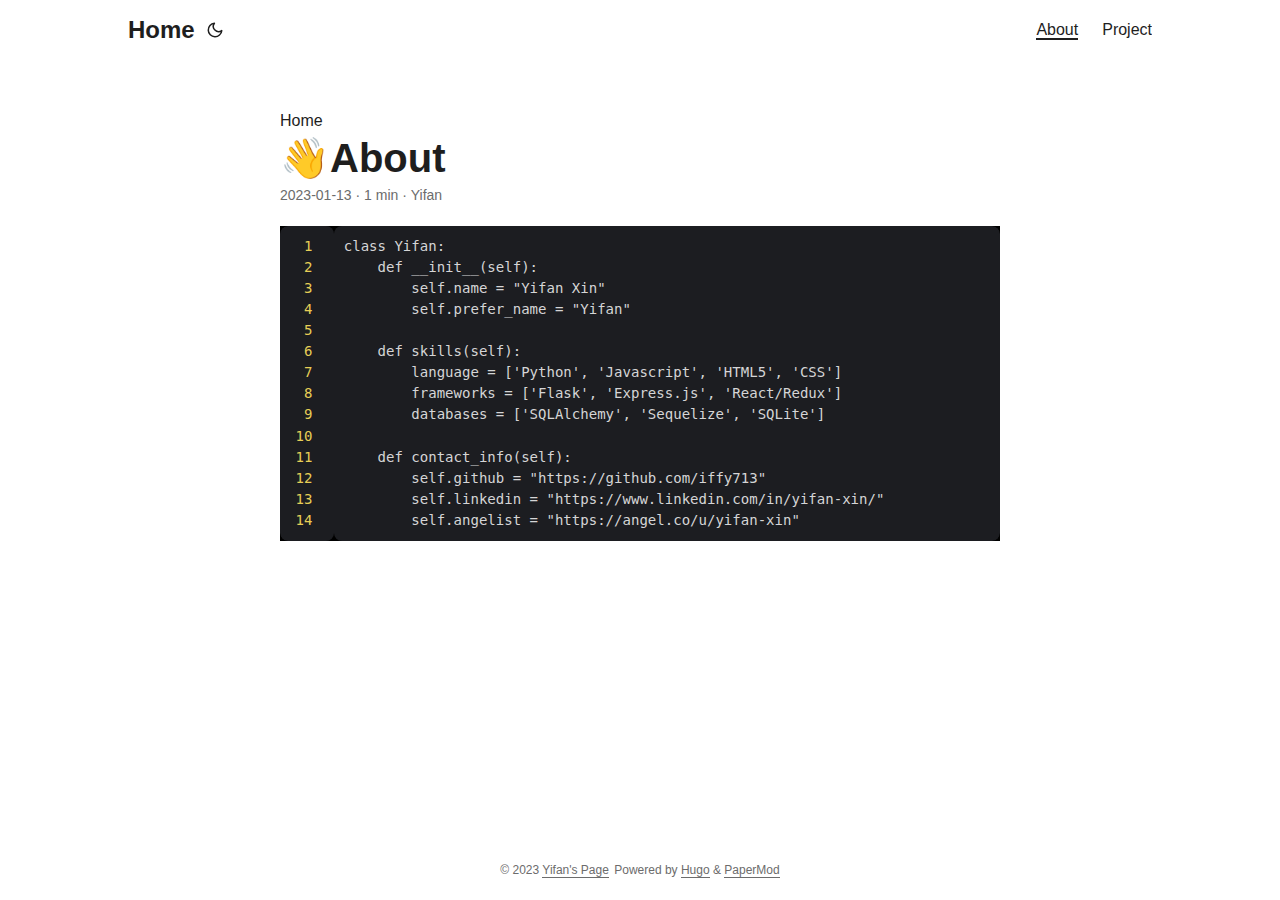
==== commit ad6d1792: "Update index.html" ====
--- a/about/index.html
+++ b/about/index.html
@@ -7,7 +7,7 @@
 <meta name="robots" content="index, follow">
 <title>👋About | Yifan&#39;s Page</title>
 <meta name="keywords" content="">
-<meta name="description" content=" 1 2 3 4 5 6 7 8 9 class Yifan: def __init__(self): self.name = &#34;Yifan Xin&#34; self.prefer_name = &#34;Yifan&#34; def contact_info(self): self.github = &#34;https://github.com/iffy713&#34; self.linkedin = &#34;https://www.linkedin.com/in/yifan-xin/&#34; self.angelist = &#34;https://angel.co/u/yifan-xin&#34; ">
+<meta name="description" content=" 1 2 3 4 5 6 7 8 9 10 11 12 13 14 class Yifan: def __init__(self): self.name = &#34;Yifan Xin&#34; self.prefer_name = &#34;Yifan&#34; def skills(self): language = [&#39;Python&#39;, &#39;Javascript&#39;, &#39;HTML5&#39;, &#39;CSS&#39;] frameworks = [&#39;Flask&#39;, &#39;Express.js&#39;, &#39;React/Redux&#39;] databases = [&#39;SQLAlchemy&#39;, &#39;Sequelize&#39;, &#39;SQLite&#39;] def contact_info(self): self.github = &#34;https://github.com/iffy713&#34; self.linkedin = &#34;https://www.linkedin.com/in/yifan-xin/&#34; self.angelist = &#34;https://angel.co/u/yifan-xin&#34; ">
 <meta name="author" content="Yifan">
 <link rel="canonical" href="https://iffy713.github.io/about/">
 <link crossorigin="anonymous" href="/assets/css/stylesheet.96899f97d8f8189d0ff2f895ef7d104ef2a38fa0104562f554c249c6476eda64.css" integrity="sha256-lomfl9j4GJ0P8viV730QTvKjj6AQRWL1VMJJxkdu2mQ=" rel="preload stylesheet" as="style">
@@ -57,7 +57,7 @@
 
     </style>
 </noscript><meta property="og:title" content="👋About" />
-<meta property="og:description" content=" 1 2 3 4 5 6 7 8 9 class Yifan: def __init__(self): self.name = &#34;Yifan Xin&#34; self.prefer_name = &#34;Yifan&#34; def contact_info(self): self.github = &#34;https://github.com/iffy713&#34; self.linkedin = &#34;https://www.linkedin.com/in/yifan-xin/&#34; self.angelist = &#34;https://angel.co/u/yifan-xin&#34; " />
+<meta property="og:description" content=" 1 2 3 4 5 6 7 8 9 10 11 12 13 14 class Yifan: def __init__(self): self.name = &#34;Yifan Xin&#34; self.prefer_name = &#34;Yifan&#34; def skills(self): language = [&#39;Python&#39;, &#39;Javascript&#39;, &#39;HTML5&#39;, &#39;CSS&#39;] frameworks = [&#39;Flask&#39;, &#39;Express.js&#39;, &#39;React/Redux&#39;] databases = [&#39;SQLAlchemy&#39;, &#39;Sequelize&#39;, &#39;SQLite&#39;] def contact_info(self): self.github = &#34;https://github.com/iffy713&#34; self.linkedin = &#34;https://www.linkedin.com/in/yifan-xin/&#34; self.angelist = &#34;https://angel.co/u/yifan-xin&#34; " />
 <meta property="og:type" content="article" />
 <meta property="og:url" content="https://iffy713.github.io/about/" /><meta property="article:section" content="" />
 <meta property="article:published_time" content="2023-01-13T00:19:32-05:00" />
@@ -65,7 +65,7 @@
 
 <meta name="twitter:card" content="summary"/>
 <meta name="twitter:title" content="👋About"/>
-<meta name="twitter:description" content=" 1 2 3 4 5 6 7 8 9 class Yifan: def __init__(self): self.name = &#34;Yifan Xin&#34; self.prefer_name = &#34;Yifan&#34; def contact_info(self): self.github = &#34;https://github.com/iffy713&#34; self.linkedin = &#34;https://www.linkedin.com/in/yifan-xin/&#34; self.angelist = &#34;https://angel.co/u/yifan-xin&#34; "/>
+<meta name="twitter:description" content=" 1 2 3 4 5 6 7 8 9 10 11 12 13 14 class Yifan: def __init__(self): self.name = &#34;Yifan Xin&#34; self.prefer_name = &#34;Yifan&#34; def skills(self): language = [&#39;Python&#39;, &#39;Javascript&#39;, &#39;HTML5&#39;, &#39;CSS&#39;] frameworks = [&#39;Flask&#39;, &#39;Express.js&#39;, &#39;React/Redux&#39;] databases = [&#39;SQLAlchemy&#39;, &#39;Sequelize&#39;, &#39;SQLite&#39;] def contact_info(self): self.github = &#34;https://github.com/iffy713&#34; self.linkedin = &#34;https://www.linkedin.com/in/yifan-xin/&#34; self.angelist = &#34;https://angel.co/u/yifan-xin&#34; "/>
 
 
 <script type="application/ld+json">
@@ -88,12 +88,12 @@
   "@type": "BlogPosting",
   "headline": "👋About",
   "name": "👋About",
-  "description": " 1 2 3 4 5 6 7 8 9 class Yifan: def __init__(self): self.name = \u0026#34;Yifan Xin\u0026#34; self.prefer_name = \u0026#34;Yifan\u0026#34; def contact_info(self): self.github = \u0026#34;https://github.com/iffy713\u0026#34; self.linkedin = \u0026#34;https://www.linkedin.com/in/yifan-xin/\u0026#34; self.angelist = \u0026#34;https://angel.co/u/yifan-xin\u0026#34; ",
+  "description": " 1 2 3 4 5 6 7 8 9 10 11 12 13 14 class Yifan: def __init__(self): self.name = \u0026#34;Yifan Xin\u0026#34; self.prefer_name = \u0026#34;Yifan\u0026#34; def skills(self): language = [\u0026#39;Python\u0026#39;, \u0026#39;Javascript\u0026#39;, \u0026#39;HTML5\u0026#39;, \u0026#39;CSS\u0026#39;] frameworks = [\u0026#39;Flask\u0026#39;, \u0026#39;Express.js\u0026#39;, \u0026#39;React/Redux\u0026#39;] databases = [\u0026#39;SQLAlchemy\u0026#39;, \u0026#39;Sequelize\u0026#39;, \u0026#39;SQLite\u0026#39;] def contact_info(self): self.github = \u0026#34;https://github.com/iffy713\u0026#34; self.linkedin = \u0026#34;https://www.linkedin.com/in/yifan-xin/\u0026#34; self.angelist = \u0026#34;https://angel.co/u/yifan-xin\u0026#34; ",
   "keywords": [
     
   ],
-  "articleBody": " 1 2 3 4 5 6 7 8 9 class Yifan: def __init__(self): self.name = \"Yifan Xin\" self.prefer_name = \"Yifan\" def contact_info(self): self.github = \"https://github.com/iffy713\" self.linkedin = \"https://www.linkedin.com/in/yifan-xin/\" self.angelist = \"https://angel.co/u/yifan-xin\" ",
-  "wordCount" : "31",
+  "articleBody": " 1 2 3 4 5 6 7 8 9 10 11 12 13 14 class Yifan: def __init__(self): self.name = \"Yifan Xin\" self.prefer_name = \"Yifan\" def skills(self): language = ['Python', 'Javascript', 'HTML5', 'CSS'] frameworks = ['Flask', 'Express.js', 'React/Redux'] databases = ['SQLAlchemy', 'Sequelize', 'SQLite'] def contact_info(self): self.github = \"https://github.com/iffy713\" self.linkedin = \"https://www.linkedin.com/in/yifan-xin/\" self.angelist = \"https://angel.co/u/yifan-xin\" ",
+  "wordCount" : "54",
   "inLanguage": "en",
   "datePublished": "2023-01-13T00:19:32-05:00",
   "dateModified": "2023-01-13T00:19:32-05:00",
@@ -183,30 +183,40 @@
 </div>
   </header> 
 
-  <div class="post-content"><div class="highlight"><div style="color:#e5e5e5;background-color:#000;-moz-tab-size:4;-o-tab-size:4;tab-size:4;">
-<table style="border-spacing:0;padding:0;margin:0;border:0;"><tr><td style="vertical-align:top;padding:0;margin:0;border:0;">
-<pre tabindex="0" style="color:#e5e5e5;background-color:#000;-moz-tab-size:4;-o-tab-size:4;tab-size:4;"><code><span style="white-space:pre;user-select:none;margin-right:0.4em;padding:0 0.4em 0 0.4em;color:#727272">1
-</span><span style="white-space:pre;user-select:none;margin-right:0.4em;padding:0 0.4em 0 0.4em;color:#727272">2
-</span><span style="white-space:pre;user-select:none;margin-right:0.4em;padding:0 0.4em 0 0.4em;color:#727272">3
-</span><span style="white-space:pre;user-select:none;margin-right:0.4em;padding:0 0.4em 0 0.4em;color:#727272">4
-</span><span style="white-space:pre;user-select:none;margin-right:0.4em;padding:0 0.4em 0 0.4em;color:#727272">5
-</span><span style="white-space:pre;user-select:none;margin-right:0.4em;padding:0 0.4em 0 0.4em;color:#727272">6
-</span><span style="white-space:pre;user-select:none;margin-right:0.4em;padding:0 0.4em 0 0.4em;color:#727272">7
-</span><span style="white-space:pre;user-select:none;margin-right:0.4em;padding:0 0.4em 0 0.4em;color:#727272">8
-</span><span style="white-space:pre;user-select:none;margin-right:0.4em;padding:0 0.4em 0 0.4em;color:#727272">9
-</span></code></pre></td>
-<td style="vertical-align:top;padding:0;margin:0;border:0;;width:100%">
-<pre tabindex="0" style="color:#e5e5e5;background-color:#000;-moz-tab-size:4;-o-tab-size:4;tab-size:4;"><code class="language-fallback" data-lang="fallback"><span style="display:flex;"><span>class Yifan:
-</span></span><span style="display:flex;"><span>    def __init__(self):
-</span></span><span style="display:flex;"><span>        self.name = &#34;Yifan Xin&#34;
-</span></span><span style="display:flex;"><span>        self.prefer_name = &#34;Yifan&#34;
-</span></span><span style="display:flex;"><span>
-</span></span><span style="display:flex;"><span>    def contact_info(self):
-</span></span><span style="display:flex;"><span>        self.github = &#34;https://github.com/iffy713&#34;
-</span></span><span style="display:flex;"><span>        self.linkedin = &#34;https://www.linkedin.com/in/yifan-xin/&#34;
-</span></span><span style="display:flex;"><span>        self.angelist = &#34;https://angel.co/u/yifan-xin&#34;
-</span></span></code></pre></td></tr></table>
-</div>
+  <div class="post-content"><div class="highlight"><div style="color:#e5e5e5;background-color:#000;-moz-tab-size:4;-o-tab-size:4;tab-size:4;">
+<table style="border-spacing:0;padding:0;margin:0;border:0;"><tr><td style="vertical-align:top;padding:0;margin:0;border:0;">
+<pre tabindex="0" style="color:#e5e5e5;background-color:#000;-moz-tab-size:4;-o-tab-size:4;tab-size:4;"><code><span style="white-space:pre;user-select:none;margin-right:0.4em;padding:0 0.4em 0 0.4em;color:#727272"> 1
+</span><span style="white-space:pre;user-select:none;margin-right:0.4em;padding:0 0.4em 0 0.4em;color:#727272"> 2
+</span><span style="white-space:pre;user-select:none;margin-right:0.4em;padding:0 0.4em 0 0.4em;color:#727272"> 3
+</span><span style="white-space:pre;user-select:none;margin-right:0.4em;padding:0 0.4em 0 0.4em;color:#727272"> 4
+</span><span style="white-space:pre;user-select:none;margin-right:0.4em;padding:0 0.4em 0 0.4em;color:#727272"> 5
+</span><span style="white-space:pre;user-select:none;margin-right:0.4em;padding:0 0.4em 0 0.4em;color:#727272"> 6
+</span><span style="white-space:pre;user-select:none;margin-right:0.4em;padding:0 0.4em 0 0.4em;color:#727272"> 7
+</span><span style="white-space:pre;user-select:none;margin-right:0.4em;padding:0 0.4em 0 0.4em;color:#727272"> 8
+</span><span style="white-space:pre;user-select:none;margin-right:0.4em;padding:0 0.4em 0 0.4em;color:#727272"> 9
+</span><span style="white-space:pre;user-select:none;margin-right:0.4em;padding:0 0.4em 0 0.4em;color:#727272">10
+</span><span style="white-space:pre;user-select:none;margin-right:0.4em;padding:0 0.4em 0 0.4em;color:#727272">11
+</span><span style="white-space:pre;user-select:none;margin-right:0.4em;padding:0 0.4em 0 0.4em;color:#727272">12
+</span><span style="white-space:pre;user-select:none;margin-right:0.4em;padding:0 0.4em 0 0.4em;color:#727272">13
+</span><span style="white-space:pre;user-select:none;margin-right:0.4em;padding:0 0.4em 0 0.4em;color:#727272">14
+</span></code></pre></td>
+<td style="vertical-align:top;padding:0;margin:0;border:0;;width:100%">
+<pre tabindex="0" style="color:#e5e5e5;background-color:#000;-moz-tab-size:4;-o-tab-size:4;tab-size:4;"><code class="language-fallback" data-lang="fallback"><span style="display:flex;"><span>class Yifan:
+</span></span><span style="display:flex;"><span>    def __init__(self):
+</span></span><span style="display:flex;"><span>        self.name = &#34;Yifan Xin&#34;
+</span></span><span style="display:flex;"><span>        self.prefer_name = &#34;Yifan&#34;
+</span></span><span style="display:flex;"><span>
+</span></span><span style="display:flex;"><span>    def skills(self):
+</span></span><span style="display:flex;"><span>        language = [&#39;Python&#39;, &#39;Javascript&#39;, &#39;HTML5&#39;, &#39;CSS&#39;]
+</span></span><span style="display:flex;"><span>        frameworks = [&#39;Flask&#39;, &#39;Express.js&#39;, &#39;React/Redux&#39;]
+</span></span><span style="display:flex;"><span>        databases = [&#39;SQLAlchemy&#39;, &#39;Sequelize&#39;, &#39;SQLite&#39;]
+</span></span><span style="display:flex;"><span>
+</span></span><span style="display:flex;"><span>    def contact_info(self):
+</span></span><span style="display:flex;"><span>        self.github = &#34;https://github.com/iffy713&#34;
+</span></span><span style="display:flex;"><span>        self.linkedin = &#34;https://www.linkedin.com/in/yifan-xin/&#34;
+</span></span><span style="display:flex;"><span>        self.angelist = &#34;https://angel.co/u/yifan-xin&#34;
+</span></span></code></pre></td></tr></table>
+</div>
 </div>
 
   </div>
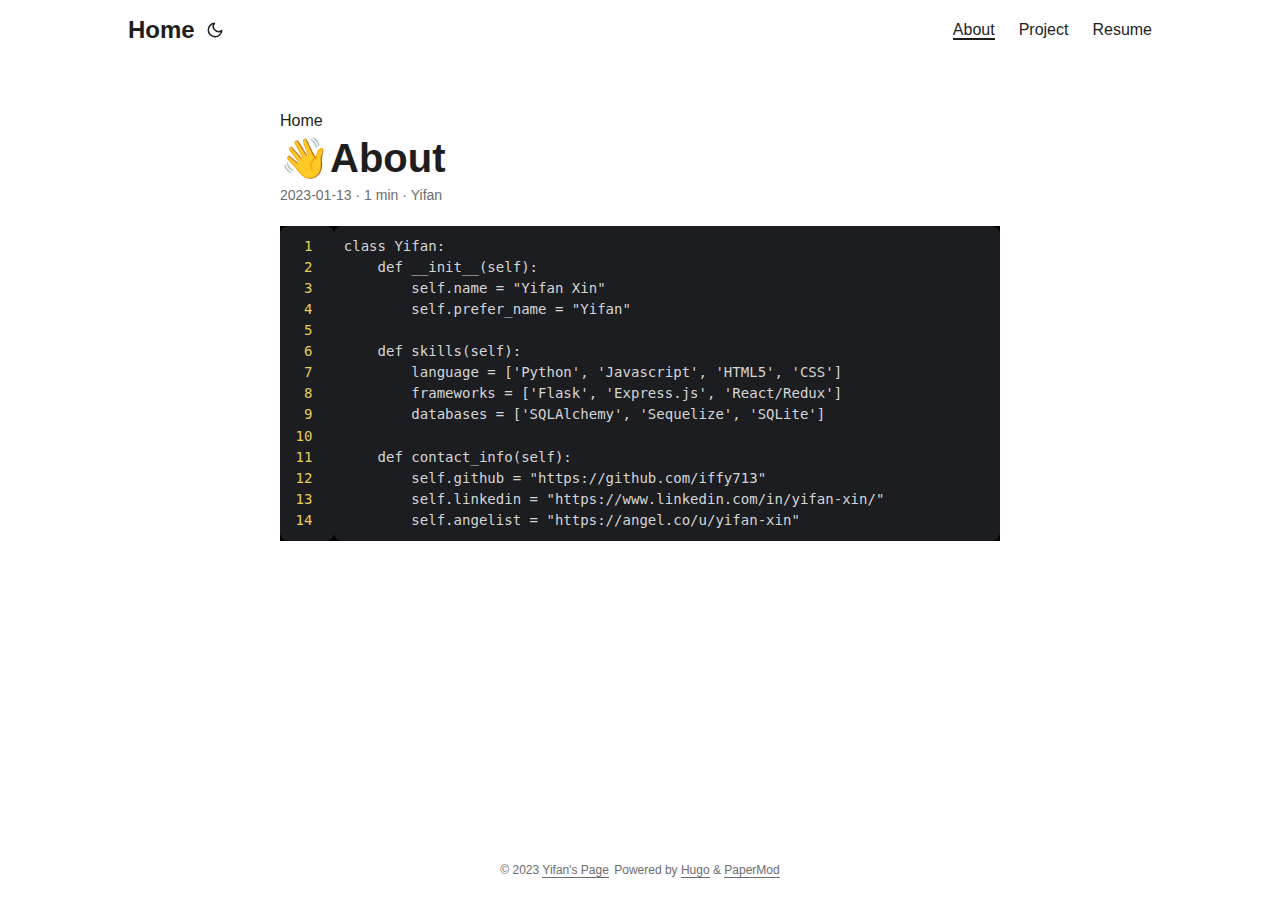
==== commit 335b922c: "resume was added" ====
--- a/about/index.html
+++ b/about/index.html
@@ -167,6 +167,11 @@
                     <span>Project</span>
                 </a>
             </li>
+            <li>
+                <a href="https://iffy713.github.io/Resume-Yifan-Xin-SDE.pdf" title="Resume">
+                    <span>Resume</span>
+                </a>
+            </li>
         </ul>
     </nav>
 </header>
@@ -183,40 +188,40 @@
 </div>
   </header> 
 
-  <div class="post-content"><div class="highlight"><div style="color:#e5e5e5;background-color:#000;-moz-tab-size:4;-o-tab-size:4;tab-size:4;">
-<table style="border-spacing:0;padding:0;margin:0;border:0;"><tr><td style="vertical-align:top;padding:0;margin:0;border:0;">
-<pre tabindex="0" style="color:#e5e5e5;background-color:#000;-moz-tab-size:4;-o-tab-size:4;tab-size:4;"><code><span style="white-space:pre;user-select:none;margin-right:0.4em;padding:0 0.4em 0 0.4em;color:#727272"> 1
-</span><span style="white-space:pre;user-select:none;margin-right:0.4em;padding:0 0.4em 0 0.4em;color:#727272"> 2
-</span><span style="white-space:pre;user-select:none;margin-right:0.4em;padding:0 0.4em 0 0.4em;color:#727272"> 3
-</span><span style="white-space:pre;user-select:none;margin-right:0.4em;padding:0 0.4em 0 0.4em;color:#727272"> 4
-</span><span style="white-space:pre;user-select:none;margin-right:0.4em;padding:0 0.4em 0 0.4em;color:#727272"> 5
-</span><span style="white-space:pre;user-select:none;margin-right:0.4em;padding:0 0.4em 0 0.4em;color:#727272"> 6
-</span><span style="white-space:pre;user-select:none;margin-right:0.4em;padding:0 0.4em 0 0.4em;color:#727272"> 7
-</span><span style="white-space:pre;user-select:none;margin-right:0.4em;padding:0 0.4em 0 0.4em;color:#727272"> 8
-</span><span style="white-space:pre;user-select:none;margin-right:0.4em;padding:0 0.4em 0 0.4em;color:#727272"> 9
-</span><span style="white-space:pre;user-select:none;margin-right:0.4em;padding:0 0.4em 0 0.4em;color:#727272">10
-</span><span style="white-space:pre;user-select:none;margin-right:0.4em;padding:0 0.4em 0 0.4em;color:#727272">11
-</span><span style="white-space:pre;user-select:none;margin-right:0.4em;padding:0 0.4em 0 0.4em;color:#727272">12
-</span><span style="white-space:pre;user-select:none;margin-right:0.4em;padding:0 0.4em 0 0.4em;color:#727272">13
-</span><span style="white-space:pre;user-select:none;margin-right:0.4em;padding:0 0.4em 0 0.4em;color:#727272">14
-</span></code></pre></td>
-<td style="vertical-align:top;padding:0;margin:0;border:0;;width:100%">
-<pre tabindex="0" style="color:#e5e5e5;background-color:#000;-moz-tab-size:4;-o-tab-size:4;tab-size:4;"><code class="language-fallback" data-lang="fallback"><span style="display:flex;"><span>class Yifan:
-</span></span><span style="display:flex;"><span>    def __init__(self):
-</span></span><span style="display:flex;"><span>        self.name = &#34;Yifan Xin&#34;
-</span></span><span style="display:flex;"><span>        self.prefer_name = &#34;Yifan&#34;
-</span></span><span style="display:flex;"><span>
-</span></span><span style="display:flex;"><span>    def skills(self):
-</span></span><span style="display:flex;"><span>        language = [&#39;Python&#39;, &#39;Javascript&#39;, &#39;HTML5&#39;, &#39;CSS&#39;]
-</span></span><span style="display:flex;"><span>        frameworks = [&#39;Flask&#39;, &#39;Express.js&#39;, &#39;React/Redux&#39;]
-</span></span><span style="display:flex;"><span>        databases = [&#39;SQLAlchemy&#39;, &#39;Sequelize&#39;, &#39;SQLite&#39;]
-</span></span><span style="display:flex;"><span>
-</span></span><span style="display:flex;"><span>    def contact_info(self):
-</span></span><span style="display:flex;"><span>        self.github = &#34;https://github.com/iffy713&#34;
-</span></span><span style="display:flex;"><span>        self.linkedin = &#34;https://www.linkedin.com/in/yifan-xin/&#34;
-</span></span><span style="display:flex;"><span>        self.angelist = &#34;https://angel.co/u/yifan-xin&#34;
-</span></span></code></pre></td></tr></table>
-</div>
+  <div class="post-content"><div class="highlight"><div style="color:#e5e5e5;background-color:#000;-moz-tab-size:4;-o-tab-size:4;tab-size:4;">
+<table style="border-spacing:0;padding:0;margin:0;border:0;"><tr><td style="vertical-align:top;padding:0;margin:0;border:0;">
+<pre tabindex="0" style="color:#e5e5e5;background-color:#000;-moz-tab-size:4;-o-tab-size:4;tab-size:4;"><code><span style="white-space:pre;user-select:none;margin-right:0.4em;padding:0 0.4em 0 0.4em;color:#727272"> 1
+</span><span style="white-space:pre;user-select:none;margin-right:0.4em;padding:0 0.4em 0 0.4em;color:#727272"> 2
+</span><span style="white-space:pre;user-select:none;margin-right:0.4em;padding:0 0.4em 0 0.4em;color:#727272"> 3
+</span><span style="white-space:pre;user-select:none;margin-right:0.4em;padding:0 0.4em 0 0.4em;color:#727272"> 4
+</span><span style="white-space:pre;user-select:none;margin-right:0.4em;padding:0 0.4em 0 0.4em;color:#727272"> 5
+</span><span style="white-space:pre;user-select:none;margin-right:0.4em;padding:0 0.4em 0 0.4em;color:#727272"> 6
+</span><span style="white-space:pre;user-select:none;margin-right:0.4em;padding:0 0.4em 0 0.4em;color:#727272"> 7
+</span><span style="white-space:pre;user-select:none;margin-right:0.4em;padding:0 0.4em 0 0.4em;color:#727272"> 8
+</span><span style="white-space:pre;user-select:none;margin-right:0.4em;padding:0 0.4em 0 0.4em;color:#727272"> 9
+</span><span style="white-space:pre;user-select:none;margin-right:0.4em;padding:0 0.4em 0 0.4em;color:#727272">10
+</span><span style="white-space:pre;user-select:none;margin-right:0.4em;padding:0 0.4em 0 0.4em;color:#727272">11
+</span><span style="white-space:pre;user-select:none;margin-right:0.4em;padding:0 0.4em 0 0.4em;color:#727272">12
+</span><span style="white-space:pre;user-select:none;margin-right:0.4em;padding:0 0.4em 0 0.4em;color:#727272">13
+</span><span style="white-space:pre;user-select:none;margin-right:0.4em;padding:0 0.4em 0 0.4em;color:#727272">14
+</span></code></pre></td>
+<td style="vertical-align:top;padding:0;margin:0;border:0;;width:100%">
+<pre tabindex="0" style="color:#e5e5e5;background-color:#000;-moz-tab-size:4;-o-tab-size:4;tab-size:4;"><code class="language-fallback" data-lang="fallback"><span style="display:flex;"><span>class Yifan:
+</span></span><span style="display:flex;"><span>    def __init__(self):
+</span></span><span style="display:flex;"><span>        self.name = &#34;Yifan Xin&#34;
+</span></span><span style="display:flex;"><span>        self.prefer_name = &#34;Yifan&#34;
+</span></span><span style="display:flex;"><span>
+</span></span><span style="display:flex;"><span>    def skills(self):
+</span></span><span style="display:flex;"><span>        language = [&#39;Python&#39;, &#39;Javascript&#39;, &#39;HTML5&#39;, &#39;CSS&#39;]
+</span></span><span style="display:flex;"><span>        frameworks = [&#39;Flask&#39;, &#39;Express.js&#39;, &#39;React/Redux&#39;]
+</span></span><span style="display:flex;"><span>        databases = [&#39;SQLAlchemy&#39;, &#39;Sequelize&#39;, &#39;SQLite&#39;]
+</span></span><span style="display:flex;"><span>
+</span></span><span style="display:flex;"><span>    def contact_info(self):
+</span></span><span style="display:flex;"><span>        self.github = &#34;https://github.com/iffy713&#34;
+</span></span><span style="display:flex;"><span>        self.linkedin = &#34;https://www.linkedin.com/in/yifan-xin/&#34;
+</span></span><span style="display:flex;"><span>        self.angelist = &#34;https://angel.co/u/yifan-xin&#34;
+</span></span></code></pre></td></tr></table>
+</div>
 </div>
 
   </div>
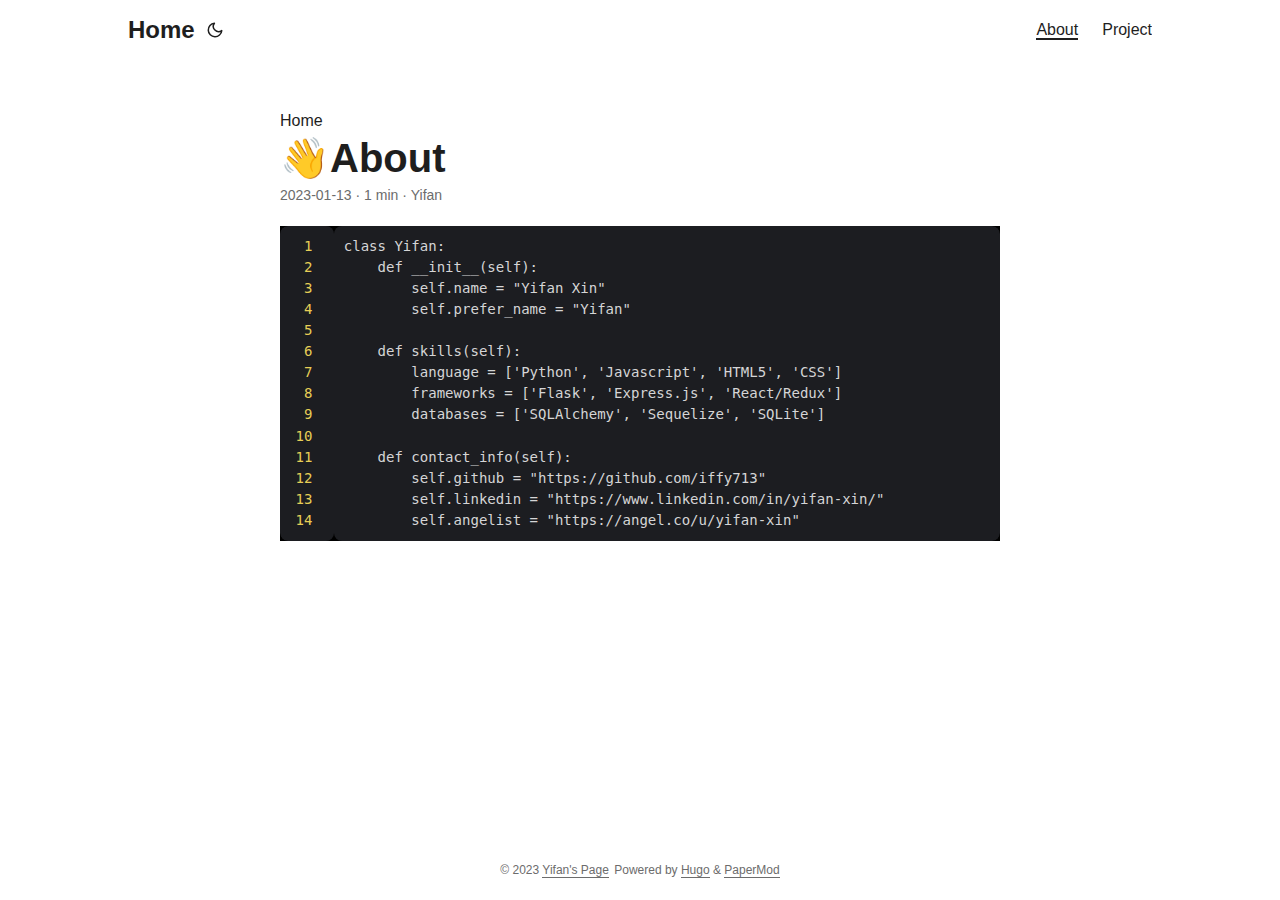
==== commit 636da029: "Merge branch 'main'" ====
--- a/about/index.html
+++ b/about/index.html
@@ -1,193 +1,188 @@
-<!DOCTYPE html>
-<html lang="en" dir="auto">
-
-<head><meta charset="utf-8">
-<meta http-equiv="X-UA-Compatible" content="IE=edge">
-<meta name="viewport" content="width=device-width, initial-scale=1, shrink-to-fit=no">
-<meta name="robots" content="index, follow">
-<title>👋About | Yifan&#39;s Page</title>
-<meta name="keywords" content="">
-<meta name="description" content=" 1 2 3 4 5 6 7 8 9 10 11 12 13 14 class Yifan: def __init__(self): self.name = &#34;Yifan Xin&#34; self.prefer_name = &#34;Yifan&#34; def skills(self): language = [&#39;Python&#39;, &#39;Javascript&#39;, &#39;HTML5&#39;, &#39;CSS&#39;] frameworks = [&#39;Flask&#39;, &#39;Express.js&#39;, &#39;React/Redux&#39;] databases = [&#39;SQLAlchemy&#39;, &#39;Sequelize&#39;, &#39;SQLite&#39;] def contact_info(self): self.github = &#34;https://github.com/iffy713&#34; self.linkedin = &#34;https://www.linkedin.com/in/yifan-xin/&#34; self.angelist = &#34;https://angel.co/u/yifan-xin&#34; ">
-<meta name="author" content="Yifan">
-<link rel="canonical" href="https://iffy713.github.io/about/">
-<link crossorigin="anonymous" href="/assets/css/stylesheet.96899f97d8f8189d0ff2f895ef7d104ef2a38fa0104562f554c249c6476eda64.css" integrity="sha256-lomfl9j4GJ0P8viV730QTvKjj6AQRWL1VMJJxkdu2mQ=" rel="preload stylesheet" as="style">
-<script defer crossorigin="anonymous" src="/assets/js/highlight.acb54fd32bbc1982428b8850317e45d076b95012730a5936667e6bc21777692a.js" integrity="sha256-rLVP0yu8GYJCi4hQMX5F0Ha5UBJzClk2Zn5rwhd3aSo="
-    onload="hljs.initHighlightingOnLoad();"></script>
-<link rel="icon" href="https://iffy713.github.io/favicon.ico">
-<link rel="icon" type="image/png" sizes="16x16" href="https://iffy713.github.io/favicon-16x16.png">
-<link rel="icon" type="image/png" sizes="32x32" href="https://iffy713.github.io/favicon-32x32.png">
-<link rel="apple-touch-icon" href="https://iffy713.github.io/apple-touch-icon.png">
-<link rel="mask-icon" href="https://iffy713.github.io/safari-pinned-tab.svg">
-<meta name="theme-color" content="#2e2e33">
-<meta name="msapplication-TileColor" content="#2e2e33">
-<noscript>
-    <style>
-        #theme-toggle,
-        .top-link {
-            display: none;
-        }
-
-    </style>
-    <style>
-        @media (prefers-color-scheme: dark) {
-            :root {
-                --theme: rgb(29, 30, 32);
-                --entry: rgb(46, 46, 51);
-                --primary: rgb(218, 218, 219);
-                --secondary: rgb(155, 156, 157);
-                --tertiary: rgb(65, 66, 68);
-                --content: rgb(196, 196, 197);
-                --hljs-bg: rgb(46, 46, 51);
-                --code-bg: rgb(55, 56, 62);
-                --border: rgb(51, 51, 51);
-            }
-
-            .list {
-                background: var(--theme);
-            }
-
-            .list:not(.dark)::-webkit-scrollbar-track {
-                background: 0 0;
-            }
-
-            .list:not(.dark)::-webkit-scrollbar-thumb {
-                border-color: var(--theme);
-            }
-        }
-
-    </style>
-</noscript><meta property="og:title" content="👋About" />
-<meta property="og:description" content=" 1 2 3 4 5 6 7 8 9 10 11 12 13 14 class Yifan: def __init__(self): self.name = &#34;Yifan Xin&#34; self.prefer_name = &#34;Yifan&#34; def skills(self): language = [&#39;Python&#39;, &#39;Javascript&#39;, &#39;HTML5&#39;, &#39;CSS&#39;] frameworks = [&#39;Flask&#39;, &#39;Express.js&#39;, &#39;React/Redux&#39;] databases = [&#39;SQLAlchemy&#39;, &#39;Sequelize&#39;, &#39;SQLite&#39;] def contact_info(self): self.github = &#34;https://github.com/iffy713&#34; self.linkedin = &#34;https://www.linkedin.com/in/yifan-xin/&#34; self.angelist = &#34;https://angel.co/u/yifan-xin&#34; " />
-<meta property="og:type" content="article" />
-<meta property="og:url" content="https://iffy713.github.io/about/" /><meta property="article:section" content="" />
-<meta property="article:published_time" content="2023-01-13T00:19:32-05:00" />
-<meta property="article:modified_time" content="2023-01-13T00:19:32-05:00" />
-
-<meta name="twitter:card" content="summary"/>
-<meta name="twitter:title" content="👋About"/>
-<meta name="twitter:description" content=" 1 2 3 4 5 6 7 8 9 10 11 12 13 14 class Yifan: def __init__(self): self.name = &#34;Yifan Xin&#34; self.prefer_name = &#34;Yifan&#34; def skills(self): language = [&#39;Python&#39;, &#39;Javascript&#39;, &#39;HTML5&#39;, &#39;CSS&#39;] frameworks = [&#39;Flask&#39;, &#39;Express.js&#39;, &#39;React/Redux&#39;] databases = [&#39;SQLAlchemy&#39;, &#39;Sequelize&#39;, &#39;SQLite&#39;] def contact_info(self): self.github = &#34;https://github.com/iffy713&#34; self.linkedin = &#34;https://www.linkedin.com/in/yifan-xin/&#34; self.angelist = &#34;https://angel.co/u/yifan-xin&#34; "/>
-
-
-<script type="application/ld+json">
-{
-  "@context": "https://schema.org",
-  "@type": "BreadcrumbList",
-  "itemListElement": [
-    {
-      "@type": "ListItem",
-      "position":  1 ,
-      "name": "👋About",
-      "item": "https://iffy713.github.io/about/"
-    }
-  ]
-}
-</script>
-<script type="application/ld+json">
-{
-  "@context": "https://schema.org",
-  "@type": "BlogPosting",
-  "headline": "👋About",
-  "name": "👋About",
-  "description": " 1 2 3 4 5 6 7 8 9 10 11 12 13 14 class Yifan: def __init__(self): self.name = \u0026#34;Yifan Xin\u0026#34; self.prefer_name = \u0026#34;Yifan\u0026#34; def skills(self): language = [\u0026#39;Python\u0026#39;, \u0026#39;Javascript\u0026#39;, \u0026#39;HTML5\u0026#39;, \u0026#39;CSS\u0026#39;] frameworks = [\u0026#39;Flask\u0026#39;, \u0026#39;Express.js\u0026#39;, \u0026#39;React/Redux\u0026#39;] databases = [\u0026#39;SQLAlchemy\u0026#39;, \u0026#39;Sequelize\u0026#39;, \u0026#39;SQLite\u0026#39;] def contact_info(self): self.github = \u0026#34;https://github.com/iffy713\u0026#34; self.linkedin = \u0026#34;https://www.linkedin.com/in/yifan-xin/\u0026#34; self.angelist = \u0026#34;https://angel.co/u/yifan-xin\u0026#34; ",
-  "keywords": [
-    
-  ],
-  "articleBody": " 1 2 3 4 5 6 7 8 9 10 11 12 13 14 class Yifan: def __init__(self): self.name = \"Yifan Xin\" self.prefer_name = \"Yifan\" def skills(self): language = ['Python', 'Javascript', 'HTML5', 'CSS'] frameworks = ['Flask', 'Express.js', 'React/Redux'] databases = ['SQLAlchemy', 'Sequelize', 'SQLite'] def contact_info(self): self.github = \"https://github.com/iffy713\" self.linkedin = \"https://www.linkedin.com/in/yifan-xin/\" self.angelist = \"https://angel.co/u/yifan-xin\" ",
-  "wordCount" : "54",
-  "inLanguage": "en",
-  "datePublished": "2023-01-13T00:19:32-05:00",
-  "dateModified": "2023-01-13T00:19:32-05:00",
-  "author":{
-    "@type": "Person",
-    "name": "Yifan"
-  },
-  "mainEntityOfPage": {
-    "@type": "WebPage",
-    "@id": "https://iffy713.github.io/about/"
-  },
-  "publisher": {
-    "@type": "Organization",
-    "name": "Yifan's Page",
-    "logo": {
-      "@type": "ImageObject",
-      "url": "https://iffy713.github.io/favicon.ico"
-    }
-  }
-}
-</script>
-</head>
-
-<body class="" id="top">
-<script>
-    if (localStorage.getItem("pref-theme") === "dark") {
-        document.body.classList.add('dark');
-    } else if (localStorage.getItem("pref-theme") === "light") {
-        document.body.classList.remove('dark')
-    } else if (window.matchMedia('(prefers-color-scheme: dark)').matches) {
-        document.body.classList.add('dark');
-    }
-
-</script>
-
-<header class="header">
-    <nav class="nav">
-        <div class="logo">
-            <a href="https://iffy713.github.io/" accesskey="h" title="Home (Alt + H)">Home</a>
-            <div class="logo-switches">
-                <button id="theme-toggle" accesskey="t" title="(Alt + T)">
-                    <svg id="moon" xmlns="http://www.w3.org/2000/svg" width="24" height="18" viewBox="0 0 24 24"
-                        fill="none" stroke="currentColor" stroke-width="2" stroke-linecap="round"
-                        stroke-linejoin="round">
-                        <path d="M21 12.79A9 9 0 1 1 11.21 3 7 7 0 0 0 21 12.79z"></path>
-                    </svg>
-                    <svg id="sun" xmlns="http://www.w3.org/2000/svg" width="24" height="18" viewBox="0 0 24 24"
-                        fill="none" stroke="currentColor" stroke-width="2" stroke-linecap="round"
-                        stroke-linejoin="round">
-                        <circle cx="12" cy="12" r="5"></circle>
-                        <line x1="12" y1="1" x2="12" y2="3"></line>
-                        <line x1="12" y1="21" x2="12" y2="23"></line>
-                        <line x1="4.22" y1="4.22" x2="5.64" y2="5.64"></line>
-                        <line x1="18.36" y1="18.36" x2="19.78" y2="19.78"></line>
-                        <line x1="1" y1="12" x2="3" y2="12"></line>
-                        <line x1="21" y1="12" x2="23" y2="12"></line>
-                        <line x1="4.22" y1="19.78" x2="5.64" y2="18.36"></line>
-                        <line x1="18.36" y1="5.64" x2="19.78" y2="4.22"></line>
-                    </svg>
-                </button>
-            </div>
-        </div>
-        <ul id="menu">
-            <li>
-                <a href="https://iffy713.github.io/about" title="About">
-                    <span class="active">About</span>
-                </a>
-            </li>
-            <li>
-                <a href="https://iffy713.github.io/project" title="Project">
-                    <span>Project</span>
-                </a>
-            </li>
-            <li>
-                <a href="https://iffy713.github.io/Resume-Yifan-Xin-SDE.pdf" title="Resume">
-                    <span>Resume</span>
-                </a>
-            </li>
-        </ul>
-    </nav>
-</header>
-<main class="main">
-
-<article class="post-single">
-  <header class="post-header">
-    <div class="breadcrumbs"><a href="https://iffy713.github.io/">Home</a></div>
-    <h1 class="post-title">
-      👋About
-    </h1>
-    <div class="post-meta"><span title='2023-01-13 00:19:32 -0500 EST'>2023-01-13</span>&nbsp;·&nbsp;1 min&nbsp;·&nbsp;Yifan
-
-</div>
-  </header> 
-
+<!DOCTYPE html>
+<html lang="en" dir="auto">
+
+<head><meta charset="utf-8">
+<meta http-equiv="X-UA-Compatible" content="IE=edge">
+<meta name="viewport" content="width=device-width, initial-scale=1, shrink-to-fit=no">
+<meta name="robots" content="index, follow">
+<title>👋About | Yifan&#39;s Page</title>
+<meta name="keywords" content="">
+<meta name="description" content=" 1 2 3 4 5 6 7 8 9 10 11 12 13 14 class Yifan: def __init__(self): self.name = &#34;Yifan Xin&#34; self.prefer_name = &#34;Yifan&#34; def skills(self): language = [&#39;Python&#39;, &#39;Javascript&#39;, &#39;HTML5&#39;, &#39;CSS&#39;] frameworks = [&#39;Flask&#39;, &#39;Express.js&#39;, &#39;React/Redux&#39;] databases = [&#39;SQLAlchemy&#39;, &#39;Sequelize&#39;, &#39;SQLite&#39;] def contact_info(self): self.github = &#34;https://github.com/iffy713&#34; self.linkedin = &#34;https://www.linkedin.com/in/yifan-xin/&#34; self.angelist = &#34;https://angel.co/u/yifan-xin&#34; ">
+<meta name="author" content="Yifan">
+<link rel="canonical" href="https://iffy713.github.io/about/">
+<link crossorigin="anonymous" href="/assets/css/stylesheet.96899f97d8f8189d0ff2f895ef7d104ef2a38fa0104562f554c249c6476eda64.css" integrity="sha256-lomfl9j4GJ0P8viV730QTvKjj6AQRWL1VMJJxkdu2mQ=" rel="preload stylesheet" as="style">
+<script defer crossorigin="anonymous" src="/assets/js/highlight.acb54fd32bbc1982428b8850317e45d076b95012730a5936667e6bc21777692a.js" integrity="sha256-rLVP0yu8GYJCi4hQMX5F0Ha5UBJzClk2Zn5rwhd3aSo="
+    onload="hljs.initHighlightingOnLoad();"></script>
+<link rel="icon" href="https://iffy713.github.io/favicon.ico">
+<link rel="icon" type="image/png" sizes="16x16" href="https://iffy713.github.io/favicon-16x16.png">
+<link rel="icon" type="image/png" sizes="32x32" href="https://iffy713.github.io/favicon-32x32.png">
+<link rel="apple-touch-icon" href="https://iffy713.github.io/apple-touch-icon.png">
+<link rel="mask-icon" href="https://iffy713.github.io/safari-pinned-tab.svg">
+<meta name="theme-color" content="#2e2e33">
+<meta name="msapplication-TileColor" content="#2e2e33">
+<noscript>
+    <style>
+        #theme-toggle,
+        .top-link {
+            display: none;
+        }
+
+    </style>
+    <style>
+        @media (prefers-color-scheme: dark) {
+            :root {
+                --theme: rgb(29, 30, 32);
+                --entry: rgb(46, 46, 51);
+                --primary: rgb(218, 218, 219);
+                --secondary: rgb(155, 156, 157);
+                --tertiary: rgb(65, 66, 68);
+                --content: rgb(196, 196, 197);
+                --hljs-bg: rgb(46, 46, 51);
+                --code-bg: rgb(55, 56, 62);
+                --border: rgb(51, 51, 51);
+            }
+
+            .list {
+                background: var(--theme);
+            }
+
+            .list:not(.dark)::-webkit-scrollbar-track {
+                background: 0 0;
+            }
+
+            .list:not(.dark)::-webkit-scrollbar-thumb {
+                border-color: var(--theme);
+            }
+        }
+
+    </style>
+</noscript><meta property="og:title" content="👋About" />
+<meta property="og:description" content=" 1 2 3 4 5 6 7 8 9 10 11 12 13 14 class Yifan: def __init__(self): self.name = &#34;Yifan Xin&#34; self.prefer_name = &#34;Yifan&#34; def skills(self): language = [&#39;Python&#39;, &#39;Javascript&#39;, &#39;HTML5&#39;, &#39;CSS&#39;] frameworks = [&#39;Flask&#39;, &#39;Express.js&#39;, &#39;React/Redux&#39;] databases = [&#39;SQLAlchemy&#39;, &#39;Sequelize&#39;, &#39;SQLite&#39;] def contact_info(self): self.github = &#34;https://github.com/iffy713&#34; self.linkedin = &#34;https://www.linkedin.com/in/yifan-xin/&#34; self.angelist = &#34;https://angel.co/u/yifan-xin&#34; " />
+<meta property="og:type" content="article" />
+<meta property="og:url" content="https://iffy713.github.io/about/" /><meta property="article:section" content="" />
+<meta property="article:published_time" content="2023-01-13T00:19:32-05:00" />
+<meta property="article:modified_time" content="2023-01-13T00:19:32-05:00" />
+
+<meta name="twitter:card" content="summary"/>
+<meta name="twitter:title" content="👋About"/>
+<meta name="twitter:description" content=" 1 2 3 4 5 6 7 8 9 10 11 12 13 14 class Yifan: def __init__(self): self.name = &#34;Yifan Xin&#34; self.prefer_name = &#34;Yifan&#34; def skills(self): language = [&#39;Python&#39;, &#39;Javascript&#39;, &#39;HTML5&#39;, &#39;CSS&#39;] frameworks = [&#39;Flask&#39;, &#39;Express.js&#39;, &#39;React/Redux&#39;] databases = [&#39;SQLAlchemy&#39;, &#39;Sequelize&#39;, &#39;SQLite&#39;] def contact_info(self): self.github = &#34;https://github.com/iffy713&#34; self.linkedin = &#34;https://www.linkedin.com/in/yifan-xin/&#34; self.angelist = &#34;https://angel.co/u/yifan-xin&#34; "/>
+
+
+<script type="application/ld+json">
+{
+  "@context": "https://schema.org",
+  "@type": "BreadcrumbList",
+  "itemListElement": [
+    {
+      "@type": "ListItem",
+      "position":  1 ,
+      "name": "👋About",
+      "item": "https://iffy713.github.io/about/"
+    }
+  ]
+}
+</script>
+<script type="application/ld+json">
+{
+  "@context": "https://schema.org",
+  "@type": "BlogPosting",
+  "headline": "👋About",
+  "name": "👋About",
+  "description": " 1 2 3 4 5 6 7 8 9 10 11 12 13 14 class Yifan: def __init__(self): self.name = \u0026#34;Yifan Xin\u0026#34; self.prefer_name = \u0026#34;Yifan\u0026#34; def skills(self): language = [\u0026#39;Python\u0026#39;, \u0026#39;Javascript\u0026#39;, \u0026#39;HTML5\u0026#39;, \u0026#39;CSS\u0026#39;] frameworks = [\u0026#39;Flask\u0026#39;, \u0026#39;Express.js\u0026#39;, \u0026#39;React/Redux\u0026#39;] databases = [\u0026#39;SQLAlchemy\u0026#39;, \u0026#39;Sequelize\u0026#39;, \u0026#39;SQLite\u0026#39;] def contact_info(self): self.github = \u0026#34;https://github.com/iffy713\u0026#34; self.linkedin = \u0026#34;https://www.linkedin.com/in/yifan-xin/\u0026#34; self.angelist = \u0026#34;https://angel.co/u/yifan-xin\u0026#34; ",
+  "keywords": [
+
+  ],
+  "articleBody": " 1 2 3 4 5 6 7 8 9 10 11 12 13 14 class Yifan: def __init__(self): self.name = \"Yifan Xin\" self.prefer_name = \"Yifan\" def skills(self): language = ['Python', 'Javascript', 'HTML5', 'CSS'] frameworks = ['Flask', 'Express.js', 'React/Redux'] databases = ['SQLAlchemy', 'Sequelize', 'SQLite'] def contact_info(self): self.github = \"https://github.com/iffy713\" self.linkedin = \"https://www.linkedin.com/in/yifan-xin/\" self.angelist = \"https://angel.co/u/yifan-xin\" ",
+  "wordCount" : "54",
+  "inLanguage": "en",
+  "datePublished": "2023-01-13T00:19:32-05:00",
+  "dateModified": "2023-01-13T00:19:32-05:00",
+  "author":{
+    "@type": "Person",
+    "name": "Yifan"
+  },
+  "mainEntityOfPage": {
+    "@type": "WebPage",
+    "@id": "https://iffy713.github.io/about/"
+  },
+  "publisher": {
+    "@type": "Organization",
+    "name": "Yifan's Page",
+    "logo": {
+      "@type": "ImageObject",
+      "url": "https://iffy713.github.io/favicon.ico"
+    }
+  }
+}
+</script>
+</head>
+
+<body class="" id="top">
+<script>
+    if (localStorage.getItem("pref-theme") === "dark") {
+        document.body.classList.add('dark');
+    } else if (localStorage.getItem("pref-theme") === "light") {
+        document.body.classList.remove('dark')
+    } else if (window.matchMedia('(prefers-color-scheme: dark)').matches) {
+        document.body.classList.add('dark');
+    }
+
+</script>
+
+<header class="header">
+    <nav class="nav">
+        <div class="logo">
+            <a href="https://iffy713.github.io/" accesskey="h" title="Home (Alt + H)">Home</a>
+            <div class="logo-switches">
+                <button id="theme-toggle" accesskey="t" title="(Alt + T)">
+                    <svg id="moon" xmlns="http://www.w3.org/2000/svg" width="24" height="18" viewBox="0 0 24 24"
+                        fill="none" stroke="currentColor" stroke-width="2" stroke-linecap="round"
+                        stroke-linejoin="round">
+                        <path d="M21 12.79A9 9 0 1 1 11.21 3 7 7 0 0 0 21 12.79z"></path>
+                    </svg>
+                    <svg id="sun" xmlns="http://www.w3.org/2000/svg" width="24" height="18" viewBox="0 0 24 24"
+                        fill="none" stroke="currentColor" stroke-width="2" stroke-linecap="round"
+                        stroke-linejoin="round">
+                        <circle cx="12" cy="12" r="5"></circle>
+                        <line x1="12" y1="1" x2="12" y2="3"></line>
+                        <line x1="12" y1="21" x2="12" y2="23"></line>
+                        <line x1="4.22" y1="4.22" x2="5.64" y2="5.64"></line>
+                        <line x1="18.36" y1="18.36" x2="19.78" y2="19.78"></line>
+                        <line x1="1" y1="12" x2="3" y2="12"></line>
+                        <line x1="21" y1="12" x2="23" y2="12"></line>
+                        <line x1="4.22" y1="19.78" x2="5.64" y2="18.36"></line>
+                        <line x1="18.36" y1="5.64" x2="19.78" y2="4.22"></line>
+                    </svg>
+                </button>
+            </div>
+        </div>
+        <ul id="menu">
+            <li>
+                <a href="https://iffy713.github.io/about" title="About">
+                    <span class="active">About</span>
+                </a>
+            </li>
+            <li>
+                <a href="https://iffy713.github.io/project" title="Project">
+                    <span>Project</span>
+                </a>
+            </li>
+        </ul>
+    </nav>
+</header>
+<main class="main">
+
+<article class="post-single">
+  <header class="post-header">
+    <div class="breadcrumbs"><a href="https://iffy713.github.io/">Home</a></div>
+    <h1 class="post-title">
+      👋About
+    </h1>
+    <div class="post-meta"><span title='2023-01-13 00:19:32 -0500 EST'>2023-01-13</span>&nbsp;·&nbsp;1 min&nbsp;·&nbsp;Yifan
+
+</div>
+  </header>
+
   <div class="post-content"><div class="highlight"><div style="color:#e5e5e5;background-color:#000;-moz-tab-size:4;-o-tab-size:4;tab-size:4;">
 <table style="border-spacing:0;padding:0;margin:0;border:0;"><tr><td style="vertical-align:top;padding:0;margin:0;border:0;">
 <pre tabindex="0" style="color:#e5e5e5;background-color:#000;-moz-tab-size:4;-o-tab-size:4;tab-size:4;"><code><span style="white-space:pre;user-select:none;margin-right:0.4em;padding:0 0.4em 0 0.4em;color:#727272"> 1
@@ -222,134 +217,134 @@
 </span></span><span style="display:flex;"><span>        self.angelist = &#34;https://angel.co/u/yifan-xin&#34;
 </span></span></code></pre></td></tr></table>
 </div>
-</div>
-
-  </div>
-
-  <footer class="post-footer">
-    <ul class="post-tags">
-    </ul>
-
-
-  </footer>
-</article>
-    </main>
-    
-<footer class="footer">
-    <span>&copy; 2023 <a href="https://iffy713.github.io/">Yifan&#39;s Page</a></span>
-    <span>
-        Powered by
-        <a href="https://gohugo.io/" rel="noopener noreferrer" target="_blank">Hugo</a> &
-        <a href="https://github.com/adityatelange/hugo-PaperMod/" rel="noopener" target="_blank">PaperMod</a>
-    </span>
-</footer>
-<a href="#top" aria-label="go to top" title="Go to Top (Alt + G)" class="top-link" id="top-link" accesskey="g">
-    <svg xmlns="http://www.w3.org/2000/svg" viewBox="0 0 12 6" fill="currentColor">
-        <path d="M12 6H0l6-6z" />
-    </svg>
-</a>
-
-<script>
-    let menu = document.getElementById('menu')
-    if (menu) {
-        menu.scrollLeft = localStorage.getItem("menu-scroll-position");
-        menu.onscroll = function () {
-            localStorage.setItem("menu-scroll-position", menu.scrollLeft);
-        }
-    }
-
-    document.querySelectorAll('a[href^="#"]').forEach(anchor => {
-        anchor.addEventListener("click", function (e) {
-            e.preventDefault();
-            var id = this.getAttribute("href").substr(1);
-            if (!window.matchMedia('(prefers-reduced-motion: reduce)').matches) {
-                document.querySelector(`[id='${decodeURIComponent(id)}']`).scrollIntoView({
-                    behavior: "smooth"
-                });
-            } else {
-                document.querySelector(`[id='${decodeURIComponent(id)}']`).scrollIntoView();
-            }
-            if (id === "top") {
-                history.replaceState(null, null, " ");
-            } else {
-                history.pushState(null, null, `#${id}`);
-            }
-        });
-    });
-
-</script>
-<script>
-    var mybutton = document.getElementById("top-link");
-    window.onscroll = function () {
-        if (document.body.scrollTop > 800 || document.documentElement.scrollTop > 800) {
-            mybutton.style.visibility = "visible";
-            mybutton.style.opacity = "1";
-        } else {
-            mybutton.style.visibility = "hidden";
-            mybutton.style.opacity = "0";
-        }
-    };
-
-</script>
-<script>
-    document.getElementById("theme-toggle").addEventListener("click", () => {
-        if (document.body.className.includes("dark")) {
-            document.body.classList.remove('dark');
-            localStorage.setItem("pref-theme", 'light');
-        } else {
-            document.body.classList.add('dark');
-            localStorage.setItem("pref-theme", 'dark');
-        }
-    })
-
-</script>
-<script>
-    document.querySelectorAll('pre > code').forEach((codeblock) => {
-        const container = codeblock.parentNode.parentNode;
-
-        const copybutton = document.createElement('button');
-        copybutton.classList.add('copy-code');
-        copybutton.innerHTML = 'copy';
-
-        function copyingDone() {
-            copybutton.innerHTML = 'copied!';
-            setTimeout(() => {
-                copybutton.innerHTML = 'copy';
-            }, 2000);
-        }
-
-        copybutton.addEventListener('click', (cb) => {
-            if ('clipboard' in navigator) {
-                navigator.clipboard.writeText(codeblock.textContent);
-                copyingDone();
-                return;
-            }
-
-            const range = document.createRange();
-            range.selectNodeContents(codeblock);
-            const selection = window.getSelection();
-            selection.removeAllRanges();
-            selection.addRange(range);
-            try {
-                document.execCommand('copy');
-                copyingDone();
-            } catch (e) { };
-            selection.removeRange(range);
-        });
-
-        if (container.classList.contains("highlight")) {
-            container.appendChild(copybutton);
-        } else if (container.parentNode.firstChild == container) {
-            
-        } else if (codeblock.parentNode.parentNode.parentNode.parentNode.parentNode.nodeName == "TABLE") {
-            
-            codeblock.parentNode.parentNode.parentNode.parentNode.parentNode.appendChild(copybutton);
-        } else {
-            
-            codeblock.parentNode.appendChild(copybutton);
-        }
-    });
-</script>
-</body>
-
-</html>
+</div>
+
+  </div>
+
+  <footer class="post-footer">
+    <ul class="post-tags">
+    </ul>
+
+
+  </footer>
+</article>
+    </main>
+
+<footer class="footer">
+    <span>&copy; 2023 <a href="https://iffy713.github.io/">Yifan&#39;s Page</a></span>
+    <span>
+        Powered by
+        <a href="https://gohugo.io/" rel="noopener noreferrer" target="_blank">Hugo</a> &
+        <a href="https://github.com/adityatelange/hugo-PaperMod/" rel="noopener" target="_blank">PaperMod</a>
+    </span>
+</footer>
+<a href="#top" aria-label="go to top" title="Go to Top (Alt + G)" class="top-link" id="top-link" accesskey="g">
+    <svg xmlns="http://www.w3.org/2000/svg" viewBox="0 0 12 6" fill="currentColor">
+        <path d="M12 6H0l6-6z" />
+    </svg>
+</a>
+
+<script>
+    let menu = document.getElementById('menu')
+    if (menu) {
+        menu.scrollLeft = localStorage.getItem("menu-scroll-position");
+        menu.onscroll = function () {
+            localStorage.setItem("menu-scroll-position", menu.scrollLeft);
+        }
+    }
+
+    document.querySelectorAll('a[href^="#"]').forEach(anchor => {
+        anchor.addEventListener("click", function (e) {
+            e.preventDefault();
+            var id = this.getAttribute("href").substr(1);
+            if (!window.matchMedia('(prefers-reduced-motion: reduce)').matches) {
+                document.querySelector(`[id='${decodeURIComponent(id)}']`).scrollIntoView({
+                    behavior: "smooth"
+                });
+            } else {
+                document.querySelector(`[id='${decodeURIComponent(id)}']`).scrollIntoView();
+            }
+            if (id === "top") {
+                history.replaceState(null, null, " ");
+            } else {
+                history.pushState(null, null, `#${id}`);
+            }
+        });
+    });
+
+</script>
+<script>
+    var mybutton = document.getElementById("top-link");
+    window.onscroll = function () {
+        if (document.body.scrollTop > 800 || document.documentElement.scrollTop > 800) {
+            mybutton.style.visibility = "visible";
+            mybutton.style.opacity = "1";
+        } else {
+            mybutton.style.visibility = "hidden";
+            mybutton.style.opacity = "0";
+        }
+    };
+
+</script>
+<script>
+    document.getElementById("theme-toggle").addEventListener("click", () => {
+        if (document.body.className.includes("dark")) {
+            document.body.classList.remove('dark');
+            localStorage.setItem("pref-theme", 'light');
+        } else {
+            document.body.classList.add('dark');
+            localStorage.setItem("pref-theme", 'dark');
+        }
+    })
+
+</script>
+<script>
+    document.querySelectorAll('pre > code').forEach((codeblock) => {
+        const container = codeblock.parentNode.parentNode;
+
+        const copybutton = document.createElement('button');
+        copybutton.classList.add('copy-code');
+        copybutton.innerHTML = 'copy';
+
+        function copyingDone() {
+            copybutton.innerHTML = 'copied!';
+            setTimeout(() => {
+                copybutton.innerHTML = 'copy';
+            }, 2000);
+        }
+
+        copybutton.addEventListener('click', (cb) => {
+            if ('clipboard' in navigator) {
+                navigator.clipboard.writeText(codeblock.textContent);
+                copyingDone();
+                return;
+            }
+
+            const range = document.createRange();
+            range.selectNodeContents(codeblock);
+            const selection = window.getSelection();
+            selection.removeAllRanges();
+            selection.addRange(range);
+            try {
+                document.execCommand('copy');
+                copyingDone();
+            } catch (e) { };
+            selection.removeRange(range);
+        });
+
+        if (container.classList.contains("highlight")) {
+            container.appendChild(copybutton);
+        } else if (container.parentNode.firstChild == container) {
+
+        } else if (codeblock.parentNode.parentNode.parentNode.parentNode.parentNode.nodeName == "TABLE") {
+
+            codeblock.parentNode.parentNode.parentNode.parentNode.parentNode.appendChild(copybutton);
+        } else {
+
+            codeblock.parentNode.appendChild(copybutton);
+        }
+    });
+</script>
+</body>
+
+</html>
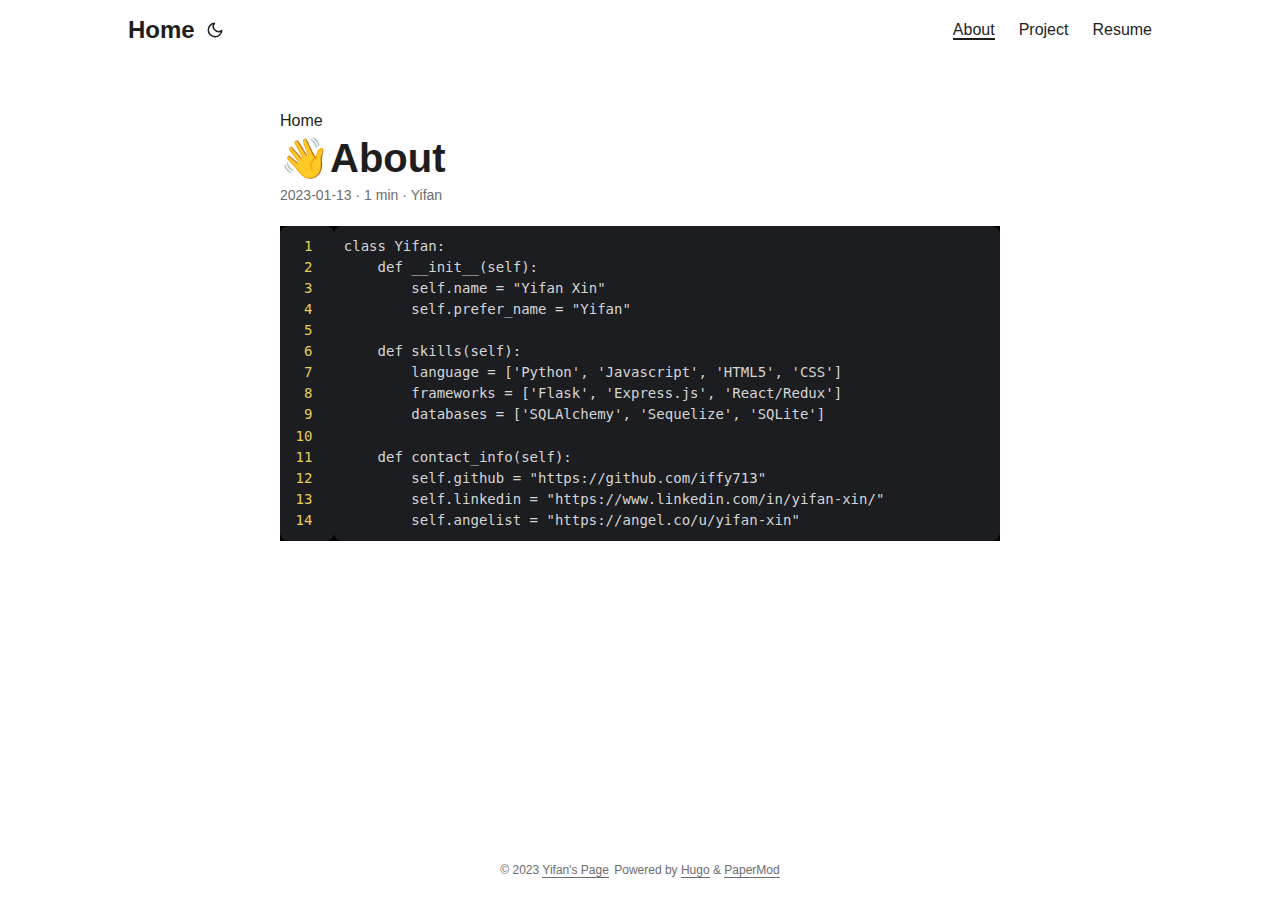
==== commit 84d47725: "Update index.html" ====
--- a/about/index.html
+++ b/about/index.html
@@ -167,6 +167,11 @@
                     <span>Project</span>
                 </a>
             </li>
+            <li>
+                <a href="https://iffy713.github.io/Resume-Yifan-Xin-SDE.pdf" title="Resume">
+                    <span>Resume</span>
+                </a>
+            </li>
         </ul>
     </nav>
 </header>
